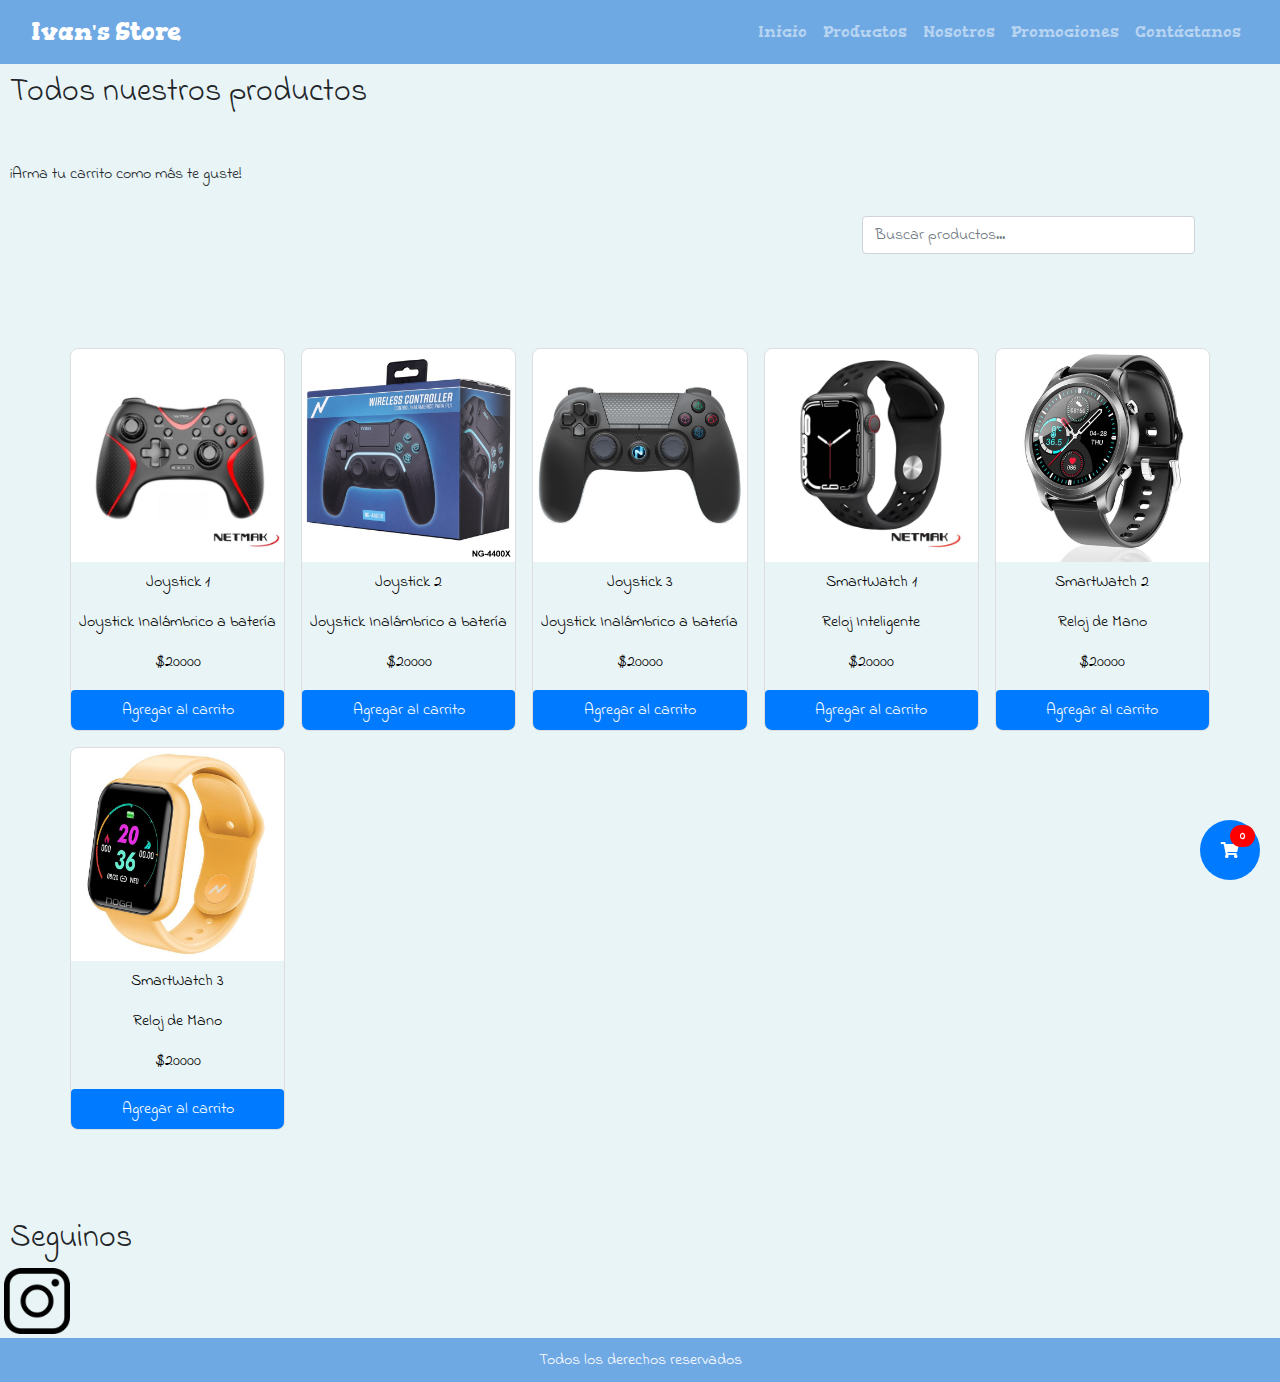
==== respaldo.html @ 544c7667 "avances con precios" ====
<!doctype html>
<html lang="en">
<head>
    <meta charset="utf-8">
    <meta name="viewport" content="width=device-width, initial-scale=1">
    <title>Ivan's Store</title>
    <link href="https://stackpath.bootstrapcdn.com/bootstrap/4.5.2/css/bootstrap.min.css" rel="stylesheet">
    <link rel="stylesheet" href="css/styles.css">
    <link href="https://cdnjs.cloudflare.com/ajax/libs/font-awesome/5.15.4/css/all.min.css" rel="stylesheet"> <!-- Font Awesome -->
</head>
<body>
    <header>
        <nav class="navbar navbar-expand-lg navbar-dark blue-bg">
            <div class="container-fluid">
                <a class="navbar-brand fuente-nav" href="index.html">Ivan's Store</a>
                <button class="navbar-toggler" type="button" data-toggle="collapse" data-target="#navbarToggleExternalContent" aria-controls="navbarToggleExternalContent" aria-expanded="false" aria-label="Toggle navigation">
                <span class="navbar-toggler-icon"></span>
                </button>
                <div class="collapse navbar-collapse" id="navbarToggleExternalContent">
                    <ul class="navbar-nav ml-auto">
                        <li class="fuente-nav">
                            <a class="nav-link" href="index.html">Inicio</a>
                        </li>
                        <li class="fuente-nav">
                            <a class="nav-link" href="productos.html">Productos</a>
                        </li>
                        <li class="fuente-nav">
                            <a class="nav-link" href="./nosotros.html">Nosotros</a>
                        </li>
                        <li class="fuente-nav">
                            <a class="nav-link" href="./promociones.html">Promociones</a>
                        </li>
                        <li class="fuente-nav">
                            <a class="nav-link" href="./contactanos.html">Contáctanos</a>
                        </li>
                    </ul>
                </div>
            </div>
        </nav>
    </header>
    <main>
        <h1 class="titulos">Todos nuestros productos</h1>
        <p class="productos-desc">¡Arma tu carrito como más te guste!</p>
        <div class="container">
            <input type="text" id="buscador" class="form-control mb-4 buscador" placeholder="Buscar productos...">
        </div>
        <section class="producto-grilla" id="producto-grilla">
            <div class="producto">
                    <img src="img/imgjoystick1.jpg" alt="Joystick">
                    <p>Joystick 1</p>
                    <p>Joystick Inalámbrico a batería</p>
                    <p>$20000</p>
                    <button onclick="agregarAlCarrito('Joystick 1', 20000)">Agregar al carrito</button>
            </div>
            <div class="producto">
                    <img src="img/imgjoystick2.jpg" alt="Joystick">
                    <p>Joystick 2</p>
                    <p>Joystick Inalámbrico a batería</p>
                    <p>$20000</p>
                    <button onclick="agregarAlCarrito('Joystick 2', 20000)">Agregar al carrito</button>
            </div>
            <div class="producto">
                    <img src="img/imgjoystick3.jpg" alt="Joystick">
                    <p>Joystick 3</p>
                    <p>Joystick Inalámbrico a batería</p>
                    <p>$20000</p>
                    <button onclick="agregarAlCarrito('Joystick 3', 20000)">Agregar al carrito</button>
            </div>
            <div class="producto">
                    <img src="img/imgsmartw1.jpg" alt="SmartWatch">
                    <p>SmartWatch 1</p>
                    <p>Reloj Inteligente</p>
                    <p>$20000</p>
                    <button onclick="agregarAlCarrito('SmartWatch 1', 20000)">Agregar al carrito</button>
            </div>
            <div class="producto">
                    <img src="img/imgsmartw2.jpg" alt="SmartWatch">
                    <p>SmartWatch 2</p>
                    <p>Reloj de Mano</p>
                    <p>$20000</p>
                    <button onclick="agregarAlCarrito('SmartWatch 2', 20000)">Agregar al carrito</button>
            </div>
            <div class="producto">
                    <img src="img/imgsmartw3.jpg" alt="SmartWatch">
                    <p>SmartWatch 3</p>
                    <p>Reloj de Mano</p>
                    <p>$20000</p>
                    <button onclick="agregarAlCarrito('SmartWatch 3', 20000)">Agregar al carrito</button>
            </div>
        </section>

        <!-- Botón flotante del carrito -->
        <button class="btn-carrito" data-toggle="modal" data-target="#carritoModal">
            <i class="fas fa-shopping-cart"></i>
            <span id="carrito-count" class="badge">0</span>
        </button>

        <section>
            <h2 class="seguinos-pro">Seguinos</h2>
            <a href="https://www.instagram.com/ivanstienda?igsh=MWw4MHI5eWx3dHltMg==" target="_blank">
                <img class="logoig" src="img/imginta.webp" alt="Instagram de Ivan's Store">
            </a>
        </section>
    </main>

    <footer>
        Todos los derechos reservados
    </footer>

    <!-- Carrito Modal -->
    <div class="modal fade" id="carritoModal" tabindex="-1" aria-labelledby="carritoModalLabel" aria-hidden="true">
        <div class="modal-dialog modal-dialog-centered modal-lg">
            <div class="modal-content">
                <div class="modal-header">
                    <h5 class="modal-title" id="carritoModalLabel">Carrito</h5>
                    <button type="button" class="close" data-dismiss="modal" aria-label="Close">
                        <span aria-hidden="true">&times;</span>
                    </button>
                </div>
                <div class="modal-body">
                    <ul id="carrito-list" class="list-group">
                    </ul>
                </div>
                <div class="modal-footer">
                    <button type="button" class="btn btn-secondary" onclick="vaciarCarrito()">Vaciar Carrito</button>
                    <button type="button" class="btn btn-primary" onclick="enviarPorWhatsApp()">Enviar por WhatsApp</button>
                </div>
            </div>
        </div>
    </div>

    <script src="https://code.jquery.com/jquery-3.5.1.slim.min.js"></script>
    <script src="https://cdn.jsdelivr.net/npm/@popperjs/core@2.5.4/dist/umd/popper.min.js"></script>
    <script src="https://stackpath.bootstrapcdn.com/bootstrap/4.5.2/js/bootstrap.min.js"></script>
    <script src="js/scripts.js"></script>
</body>
</html>
---- css/styles.css ----
@import url("https://fonts.googleapis.com/css2?family=Cedarville+Cursive&family=Gorditas:wght@400;700&family=Indie+Flower&display=swap");
body {
  font-family: Indie Flower;
  background-color: #e9f4f6;
}
.btn-carrito{
  position: fixed;
  bottom: 20px;
  right: 20px;
  z-index: 1000;
  display: flex;
  align-items: center;
  background-color: #007bff;
  color: white;
  border: none;
  border-radius: 50%;
  width: 60px;
  height: 60px;
  justify-content: center;
}
.badge{
  position: absolute;
  top: 5px;
  right: 5px;
  background-color: red;
  color: white;
  border-radius: 50px;
  padding: 5px 10px;
  font-size: 12px;
}
.buscador{
  width: 30%;
  margin-left: auto;
}

header .blue-bg {
  background-color: rgb(111, 169, 228);
}
header .navbar-brand {
  font-size: 25px;
  font-weight: bold;
}
header .navbar-nav .nav-item .nav-link {
  padding: 8px 15px;
}
header .fuente-nav {
  font-family: Gorditas;
}
@media (min-width: 992px) {
  header .navbar-collapse {
    display: flex !important;
    justify-content: flex-end;
  }
  header .navbar-toggler {
    display: none;
  }
}

.titulo-principal {
  text-align: center;
  font-family: Gorditas;
  font-size: 500%;
  margin: 30px;
  margin-bottom: 70px;
}
@media (max-width: 600px) {
  .titulo-principal {
    font-size: 250%;
  }
}
@media (max-width: 600px) {
  .titulo-principal {
    margin: 20px;
  }
}
@media (max-width: 600px) {
  .titulo-principal {
    margin-bottom: 50px;
  }
}

.novedades {
  text-align: center;
}
.novedades h2 {
  margin: 10px;
  margin-bottom: 12px;
}
.novedades p {
  text-align: left;
  font-family: Indie Flower;
  margin: 6px 0px 30px 10px;
  font-size: 16px;
}

.productos-p, .productos-desc {
  text-align: left;
  font-family: Indie Flower;
  margin: 6px 0px 30px 10px;
  font-size: 16px;
}

.ref-prom-prod {
  cursor: pointer;
  text-decoration: none;
  color: inherit;
}

.img-novedad {
  margin-bottom: 12px;
}
.img-novedad img {
  width: 100%;
  height: auto;
  border-radius: 8px;
  transition: transform 0.3s;
}
.img-novedad img:hover {
  transform: scale(1.05);
}

.mapa {
  position: relative;
  width: 100%;
  padding-top: 56.25%;
}
.mapa iframe {
  position: absolute;
  top: 0;
  left: 0;
  width: 100%;
  height: 100%;
}
@media only screen and (min-width: 601px) {
  .mapa {
    width: 70%;
    margin: 10px auto;
  }
}

.logoig {
  width: 70px;
  height: auto;
  transition: transform 0.3s;
  padding: 2px;
  margin: 2px;
}
.logoig:hover {
  transform: scale(1.1);
}

footer {
  text-align: center;
  background-color: rgb(111, 169, 228);
  color: #ffffff;
  padding: 10px 0;
}

.titulos {
  font-size: 200%;
  margin: 10px 0px 50px 10px;
}

.producto-grilla {
  padding: 70px;
  display: grid;
  grid-template-columns: repeat(auto-fit, minmax(200px, 1fr));
  gap: 1rem;
}

.producto {
  border: 1px solid #ddd;
  border-radius: 8px;
  overflow: hidden;
  transition: transform 0.3s;
  margin: 0 auto;
}
.producto img {
  width: 100%;
  height: auto;
}
.producto p {
  margin-top: 0.5rem;
  text-align: center;
  color: black;
}
.producto button {
  display: block;
  width: 100%;
  padding: 8px;
  background-color: #007bff;
  color: #ffffff;
  border: none;
  border-radius: 4px;
  cursor: pointer;
  transition: background-color 0.3s;
}
.producto button:hover {
  background-color: #0056b3;
}
.producto:hover {
  transform: scale(1.05);
}

@media only screen and (max-width: 600px) {
  .producto {
    width: 100%;
    height: auto;
  }
  .producto p {
    margin-top: 0.5rem;
    text-align: center;
  }
}
.seguinos-pro {
  margin: 20px 0px 5px 10px;
}

.vermas {
  display: inline-block;
  text-align: center;
  font-family: Arial, Helvetica, sans-serif;
  color: #ffffff;
  margin: 15px;
  padding: 10px 5px;
  cursor: pointer;
  border-radius: 3px;
  background-color: #007bff;
}

.ig-text {
  margin-left: 15px;
  display: inline-block;
  text-decoration: none;
  font-family: Gorditas;
  color: black;
}

.form-text {
  margin: 10px;
  font-size: large;
}

.formulario-contacto {
  max-width: 800px;
  margin: auto;
  margin-bottom: 20px;
  padding: 20px;
  border: 1px solid #ccc;
  border-radius: 8px;
  background-color: rgb(98, 182, 206);
}

.form-grupo {
  margin-bottom: 20px;
}
.form-grupo label {
  display: block;
  font-weight: bold;
  margin-bottom: 5px;
}
.form-grupo input[type=text], .form-grupo input[type=email], .form-grupo textarea {
  width: 100%;
  padding: 10px;
  border: 1px solid #ccc;
  border-radius: 5px;
  font-size: 16px;
}
.form-grupo textarea {
  height: 120px;
}

.btn-submit {
  display: block;
  width: 100%;
  padding: 10px;
  border: none;
  border-radius: 5px;
  background-color: #007bff;
  color: #ffffff;
  font-size: 18px;
  cursor: pointer;
}
.btn-submit:hover {
  background-color: #0056b3;
}

.container-nosotros {
  max-width: 960px;
  margin: 0 auto;
  padding: 20px;
}

.video-container {
  position: relative;
  padding-bottom: 50%;
  padding-top: 30px;
  height: 0;
  overflow: hidden;
}
.video-container iframe {
  position: absolute;
  width: 100%;
  height: 100%;
}

.nosotros {
  margin-top: 20px;
  padding: 20px;
  font-family: Indie Flower;
  font-size: large;
}

.img-nos {
  display: flex;
  justify-content: space-between;
  margin-top: 20px;
}
.img-nos img {
  width: calc(33.33% - 10px);
  margin-right: 10px;
  border-radius: 8px;
}
@media only screen and (max-width: 600px) {
  .img-nos {
    flex-direction: column;
  }
  .img-nos img {
    width: 100%;
    margin-bottom: 10px;
  }
}

.promociones {
  display: flex;
  flex-wrap: wrap;
  justify-content: space-between;
  max-width: 960px;
  margin: 20px auto;
}
.promociones .promocion {
  width: calc(50% - 20px);
  margin-bottom: 20px;
  padding: 20px;
}
.promociones .promocion img {
  width: 100%;
}
.promociones .promocion p {
  text-align: center;
  margin-top: 10px;
  font-size: 16px;
  color: #666;
}
.promociones .promocion-text {
  text-align: center;
}
@media only screen and (max-width: 600px) {
  .promociones {
    flex-direction: column;
  }
  .promociones .promocion {
    width: calc(100% - 20px);
  }
}

/*# sourceMappingURL=styles.css.map */
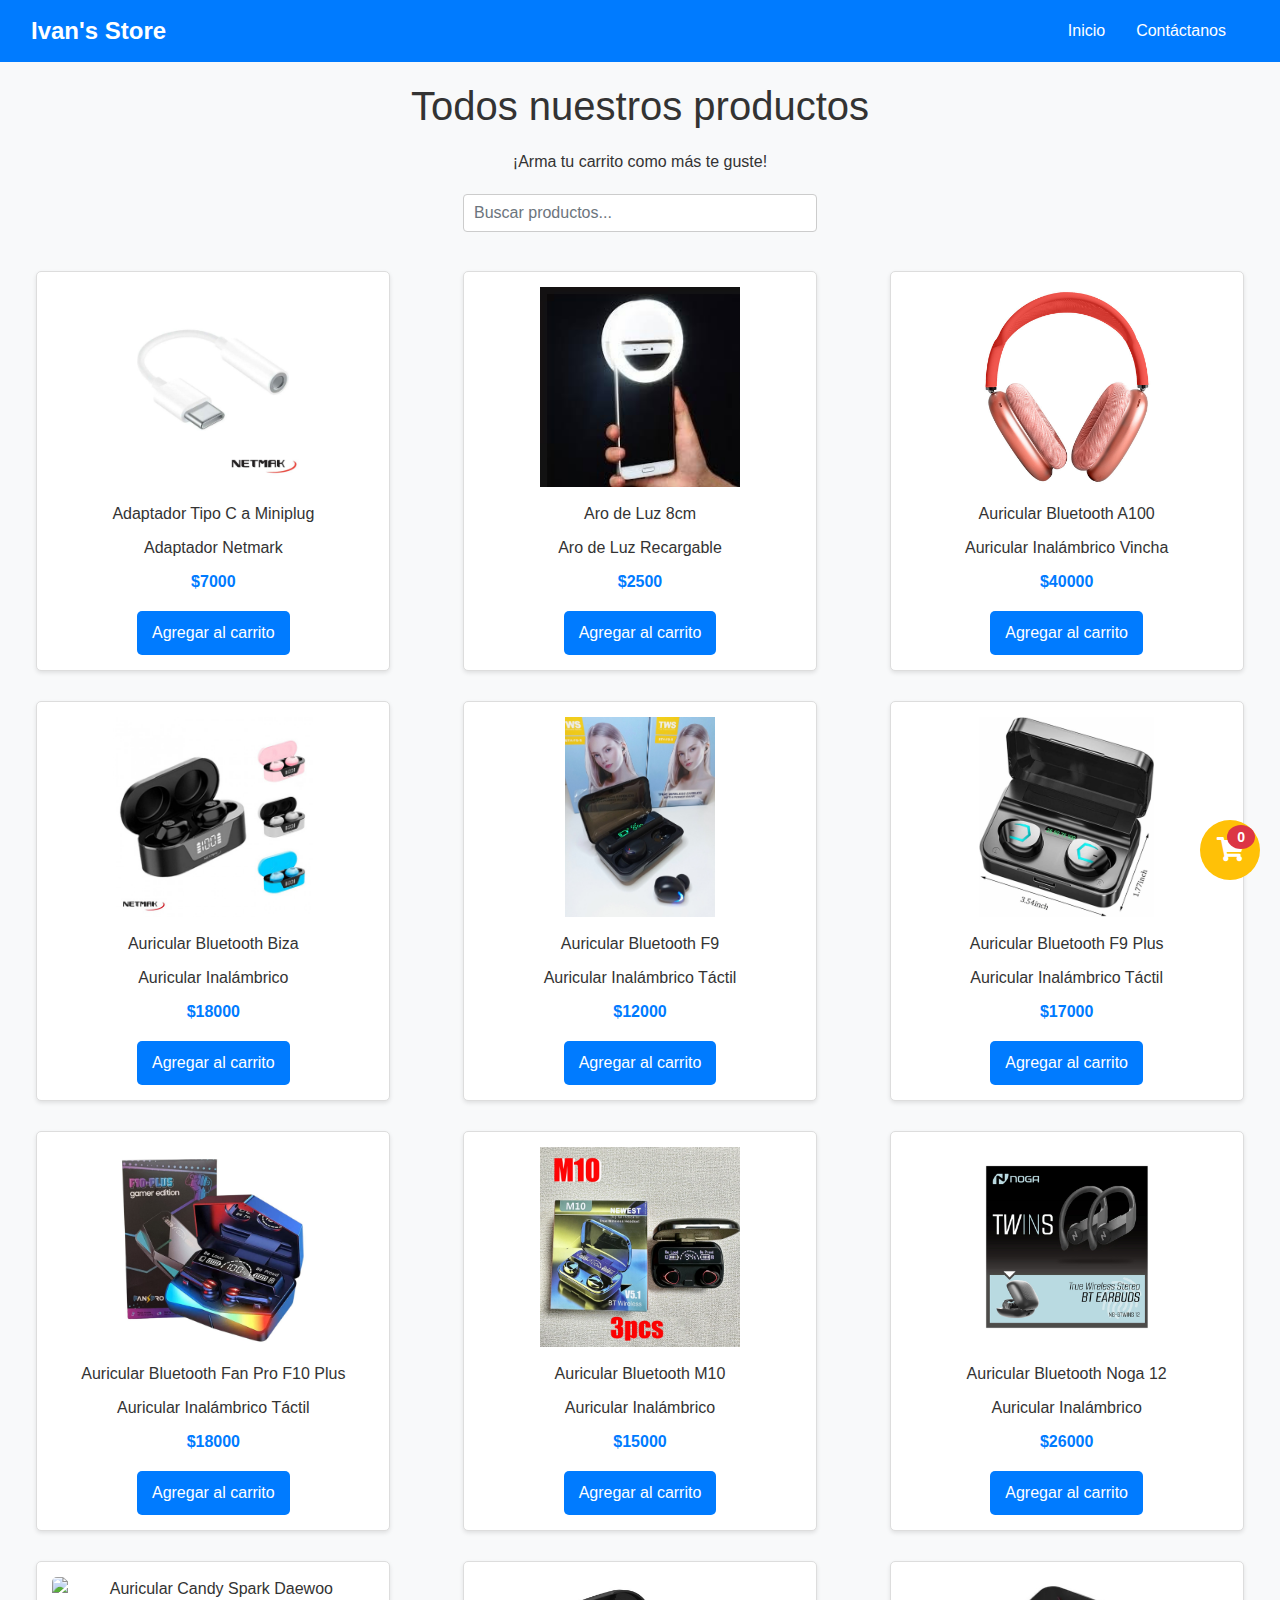
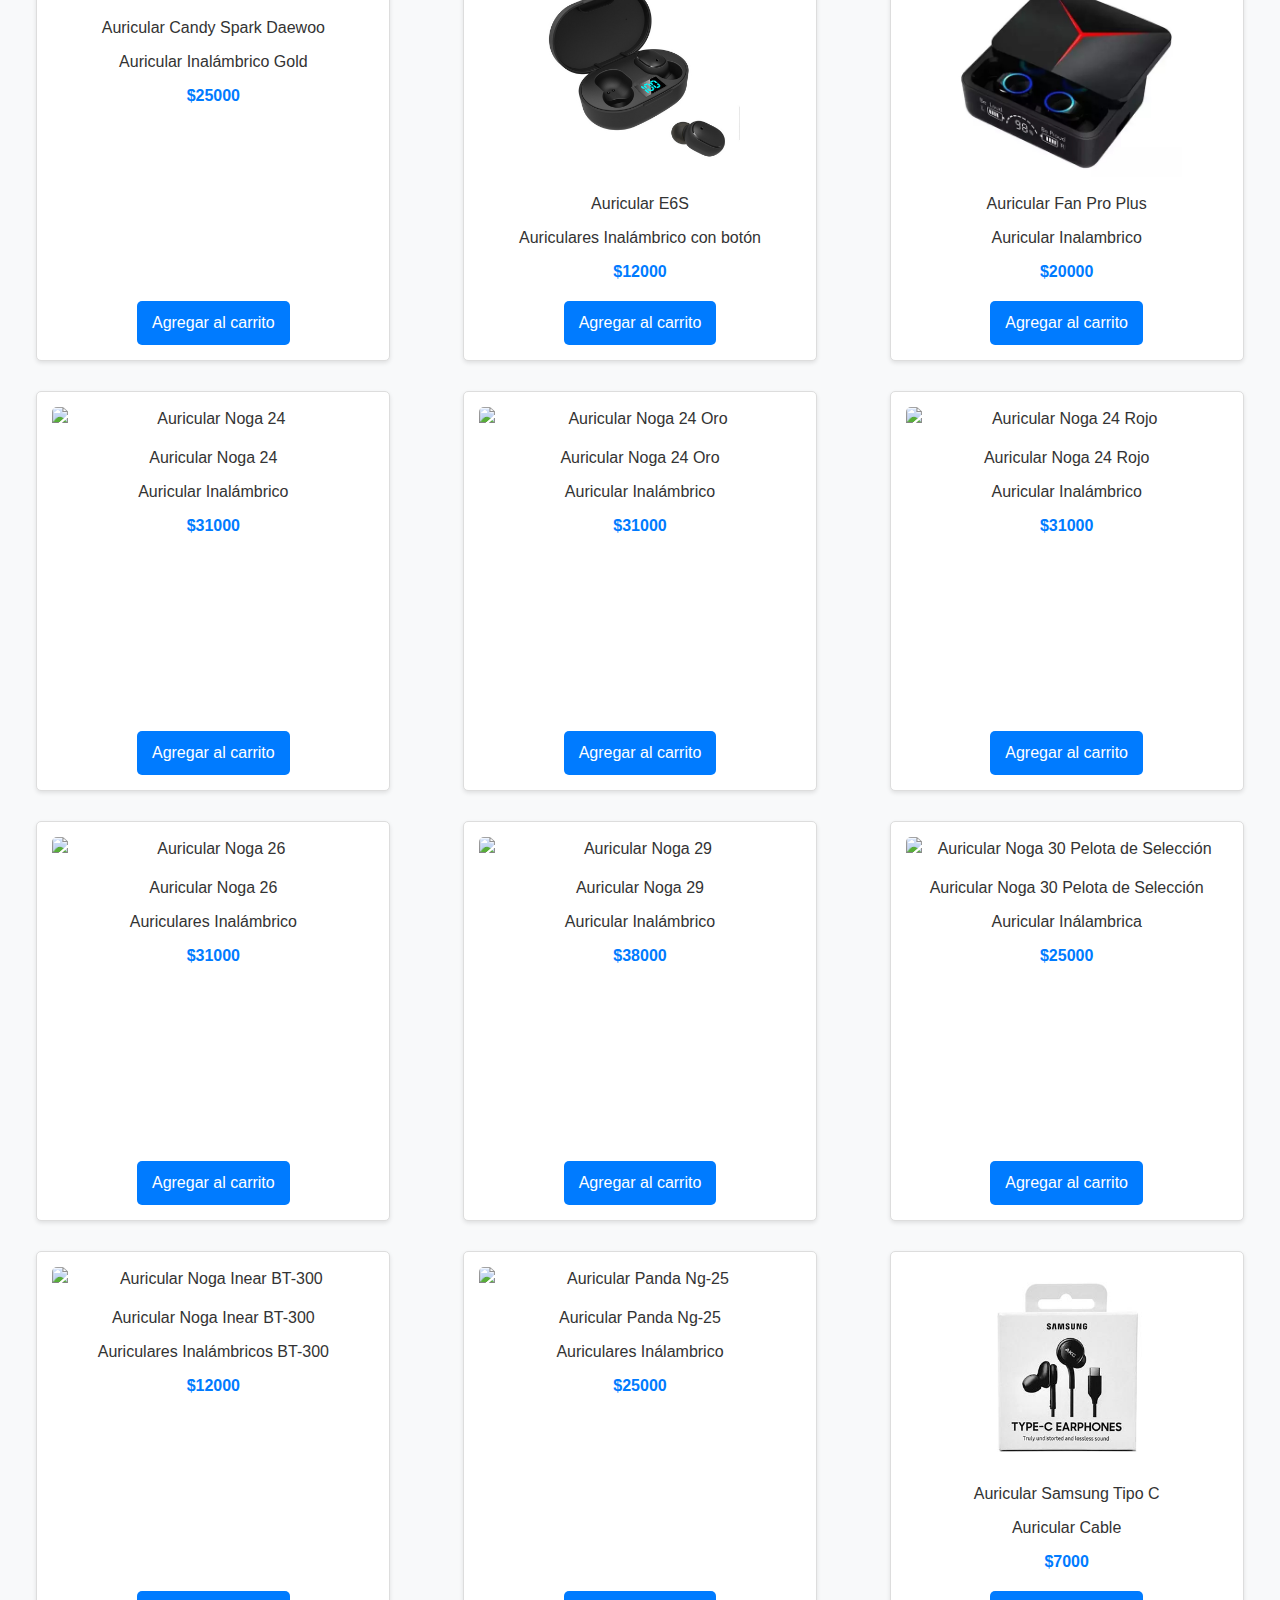
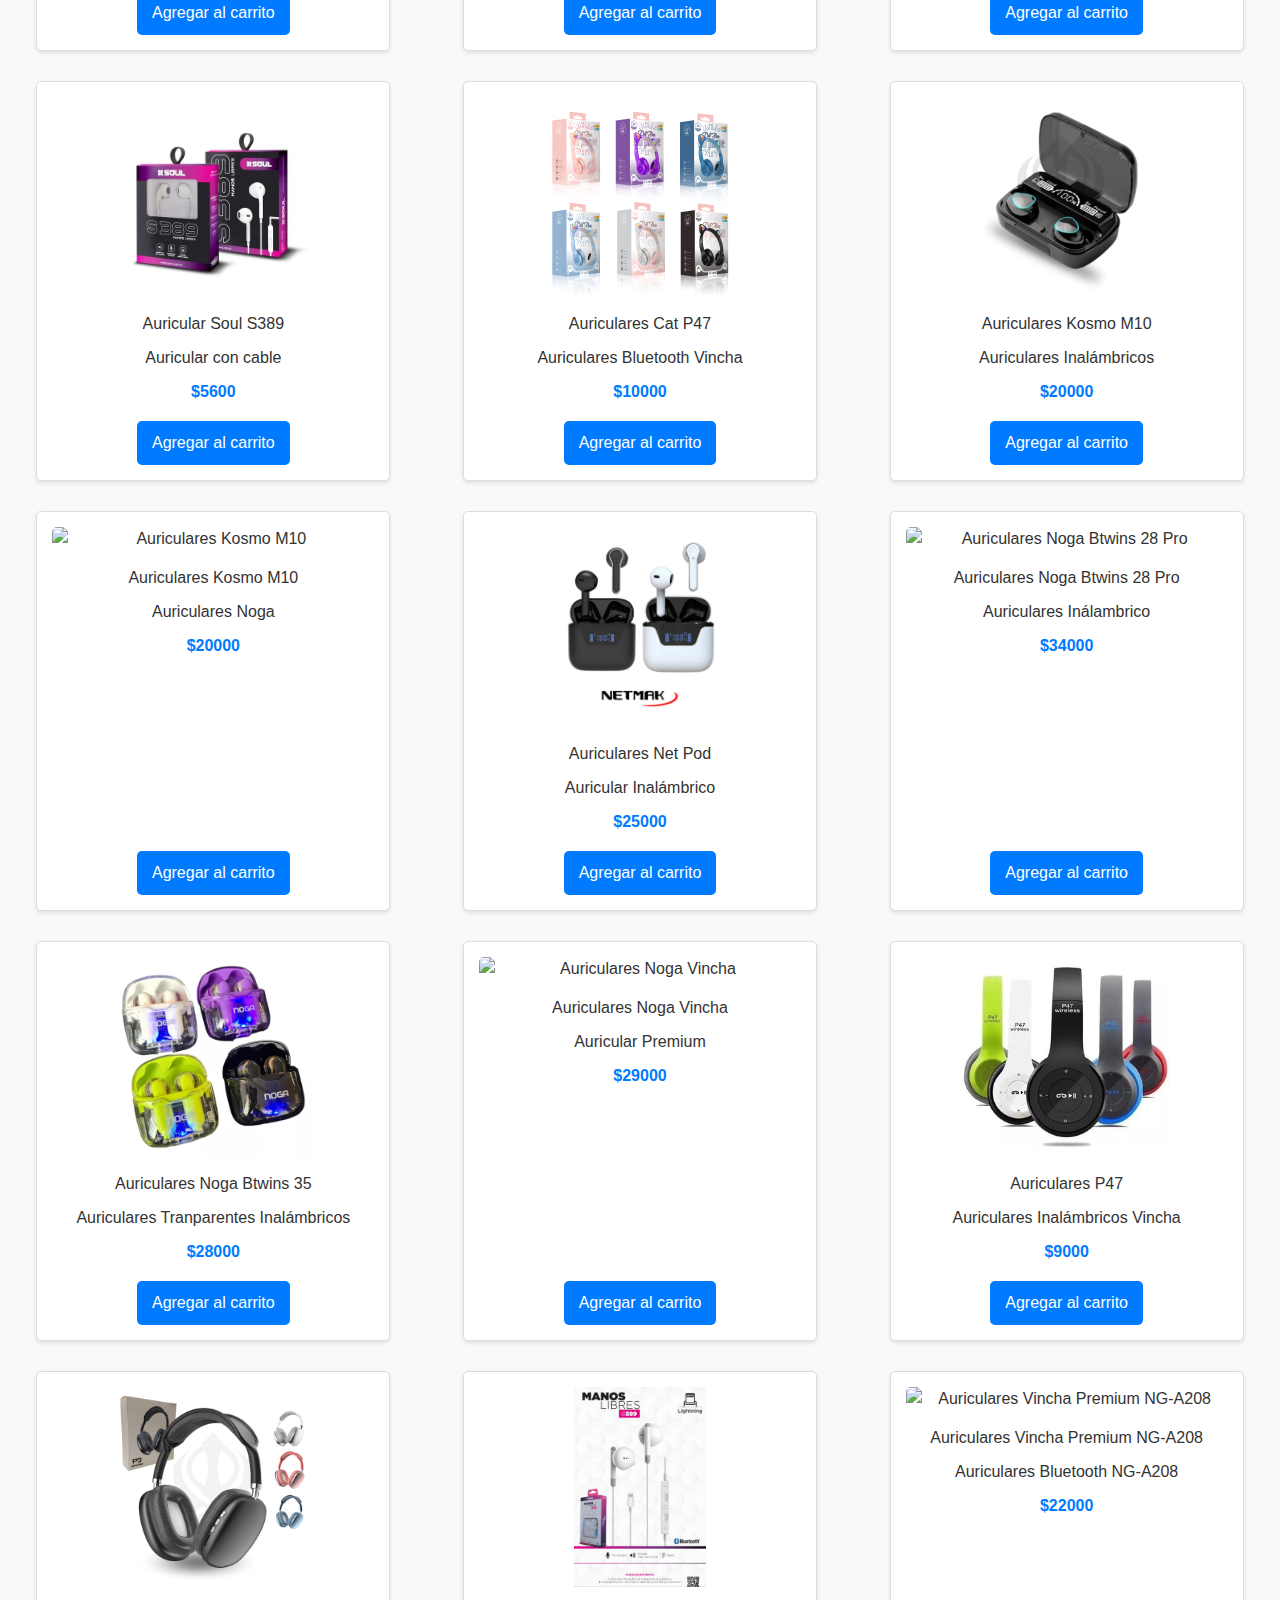
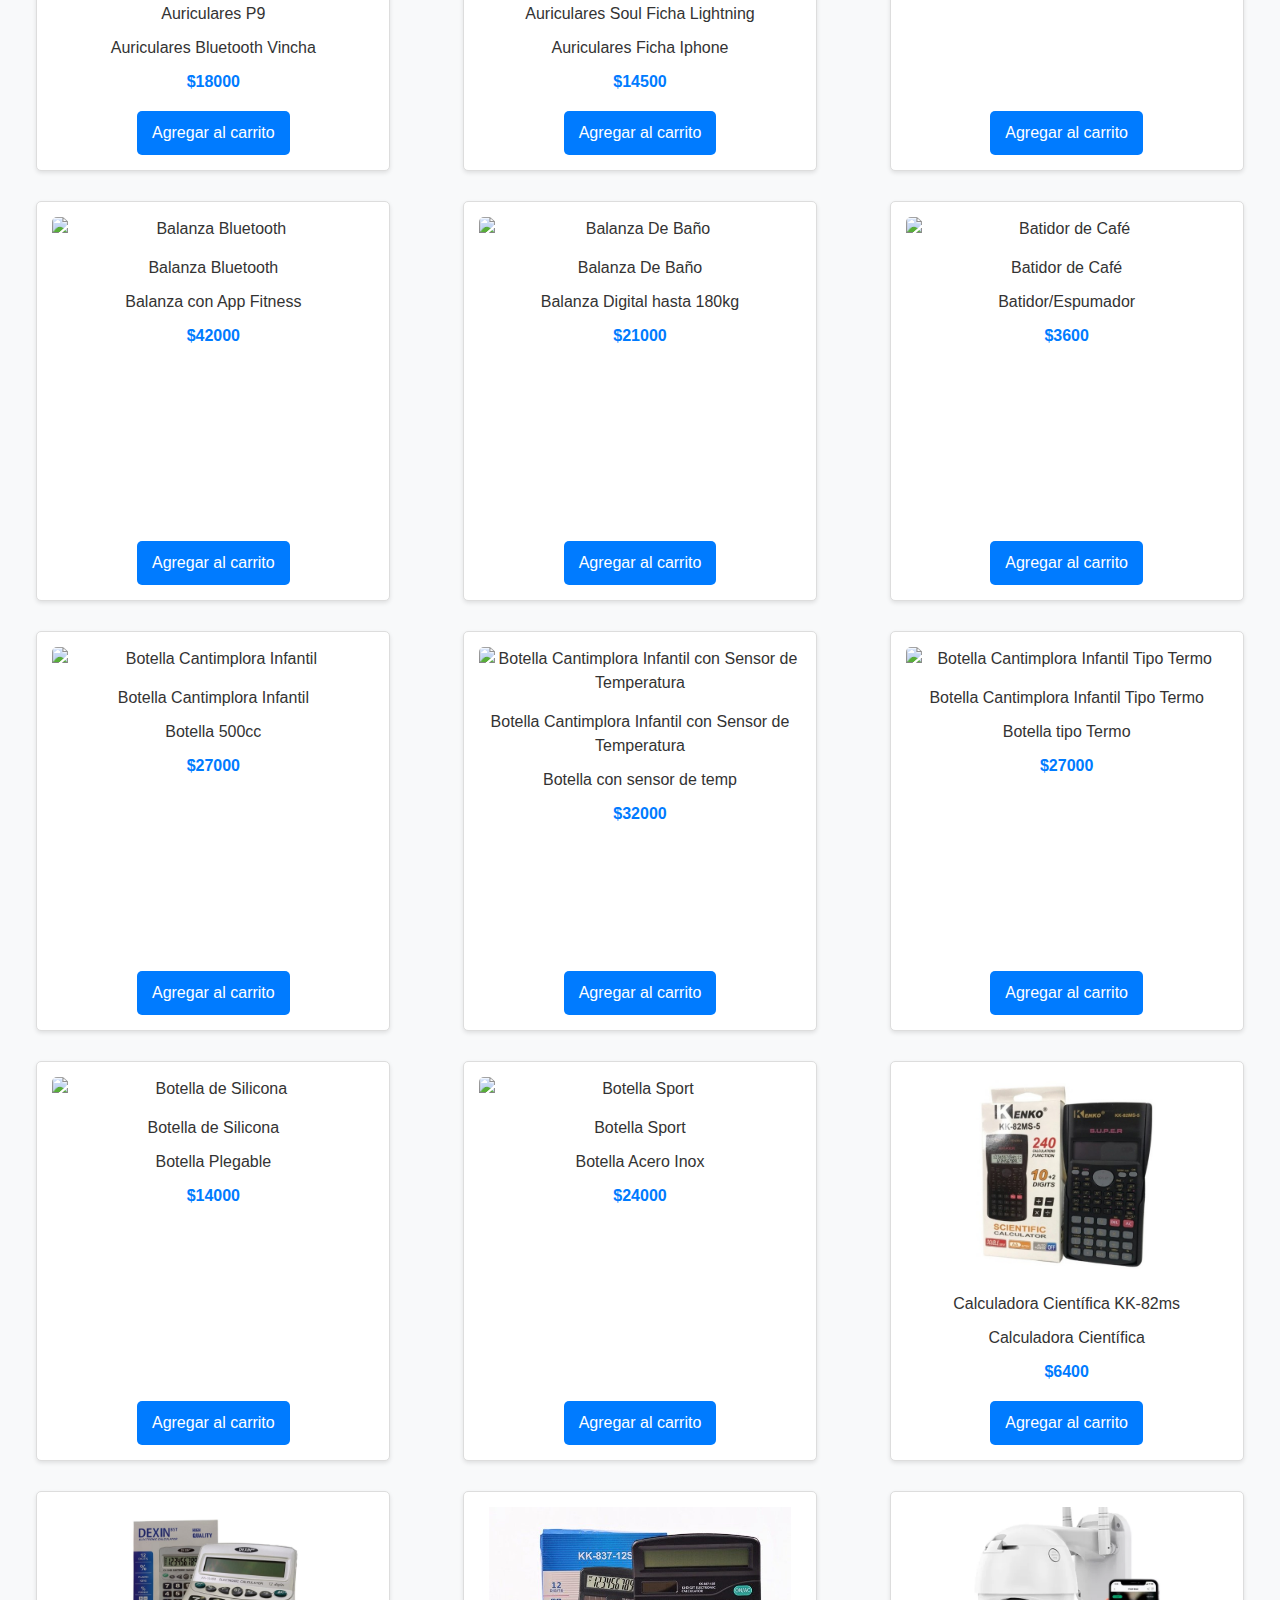
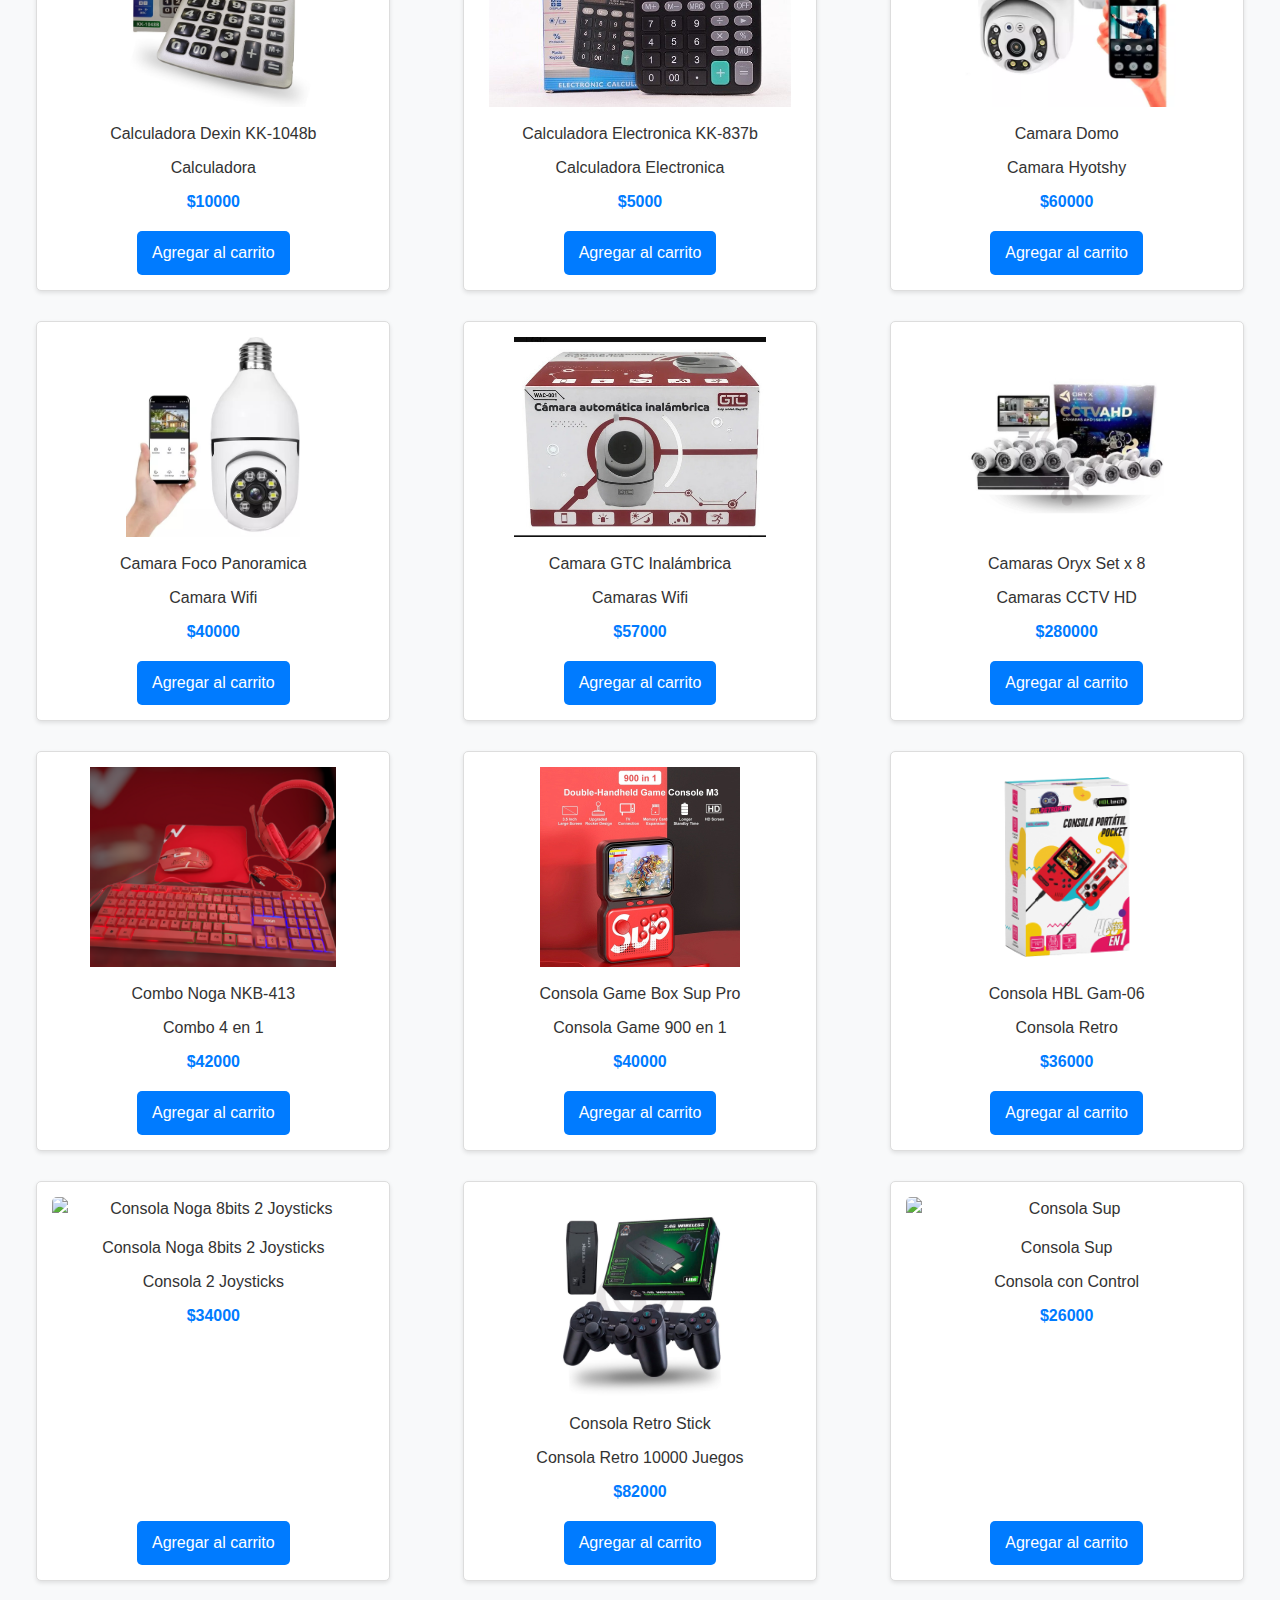
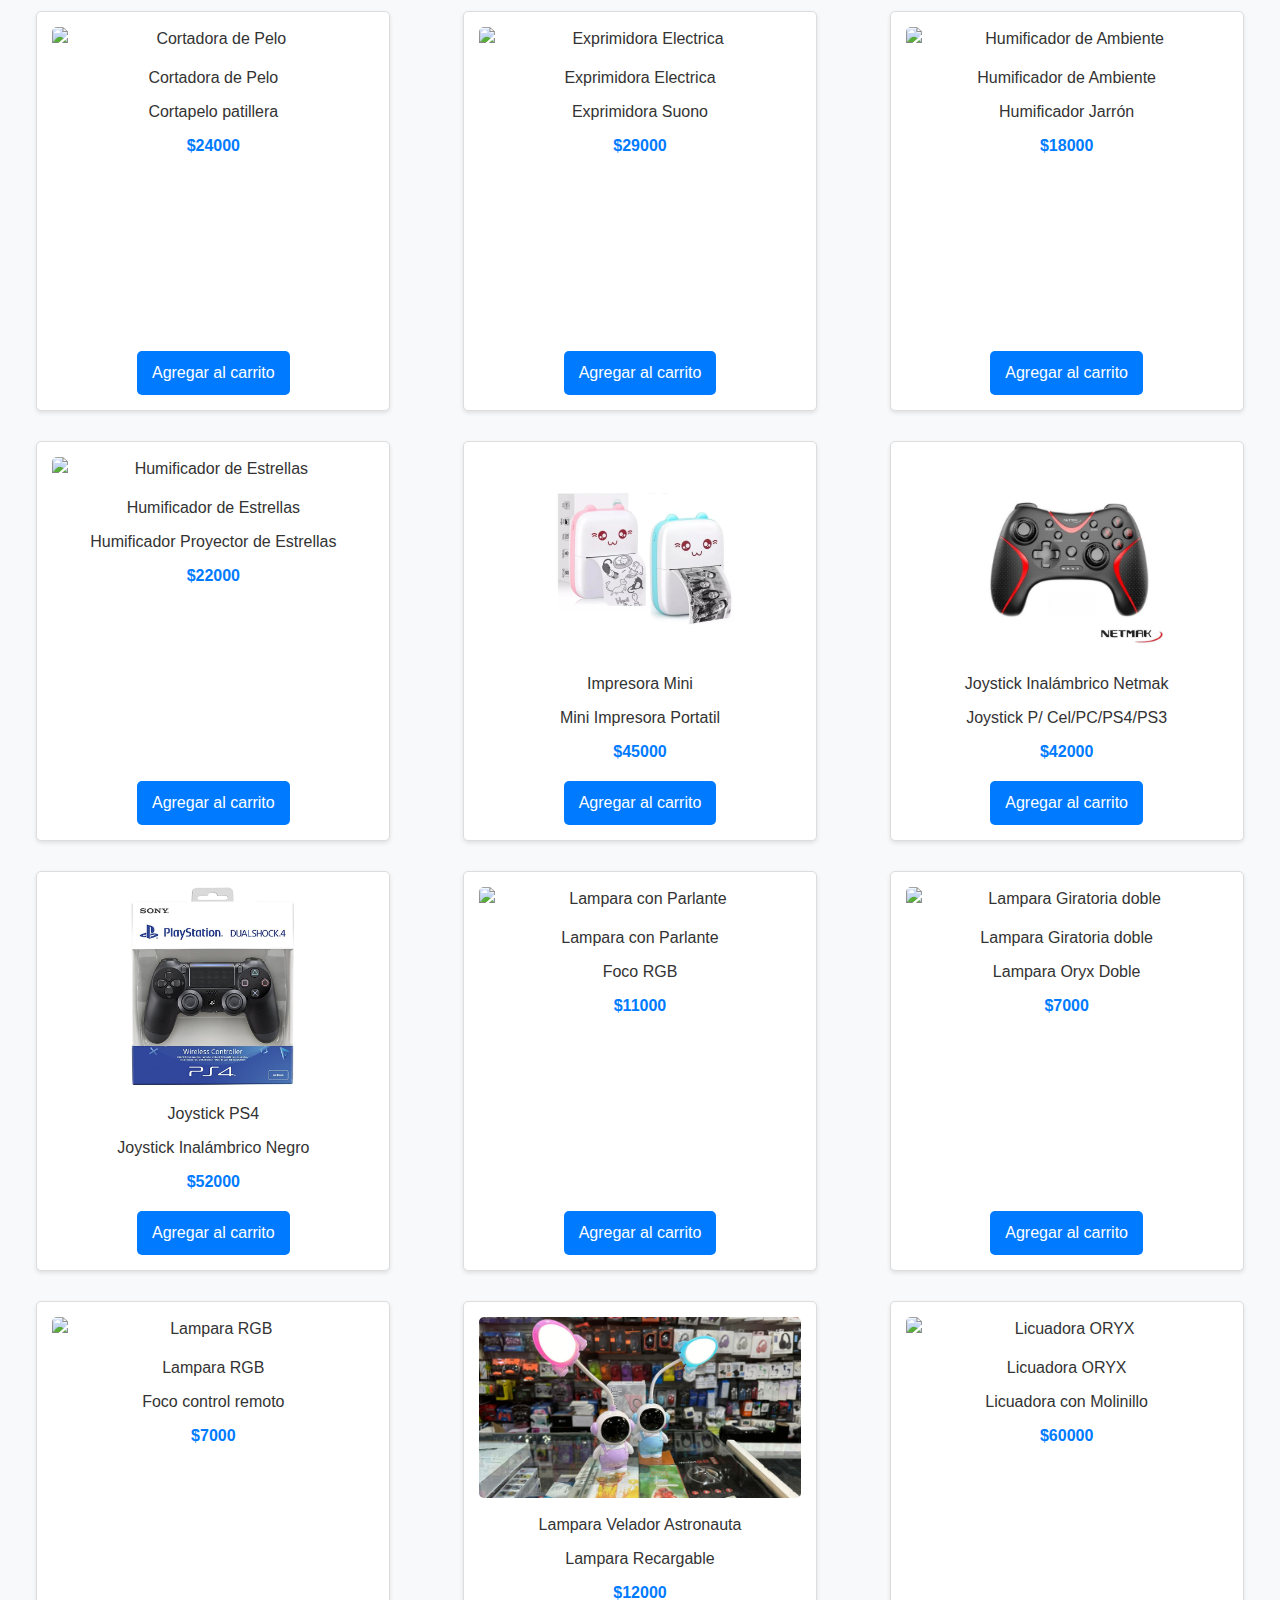
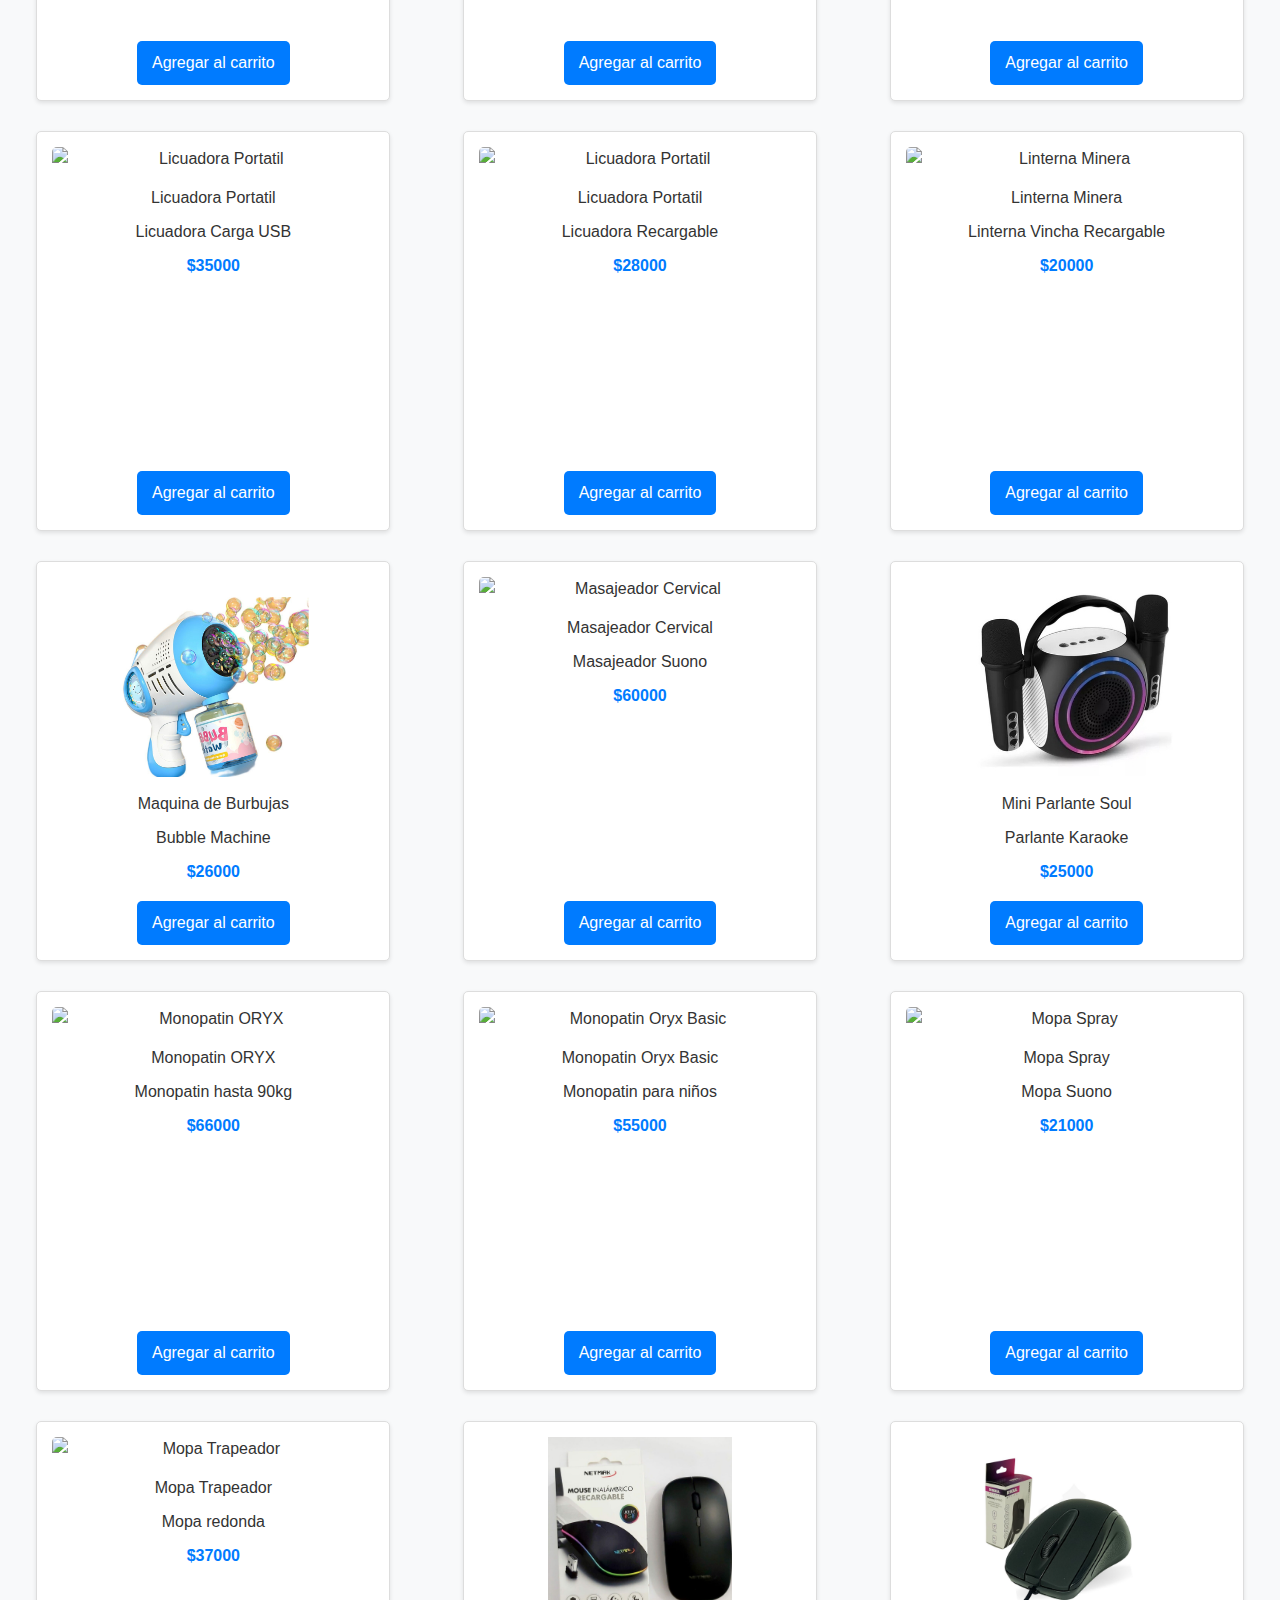
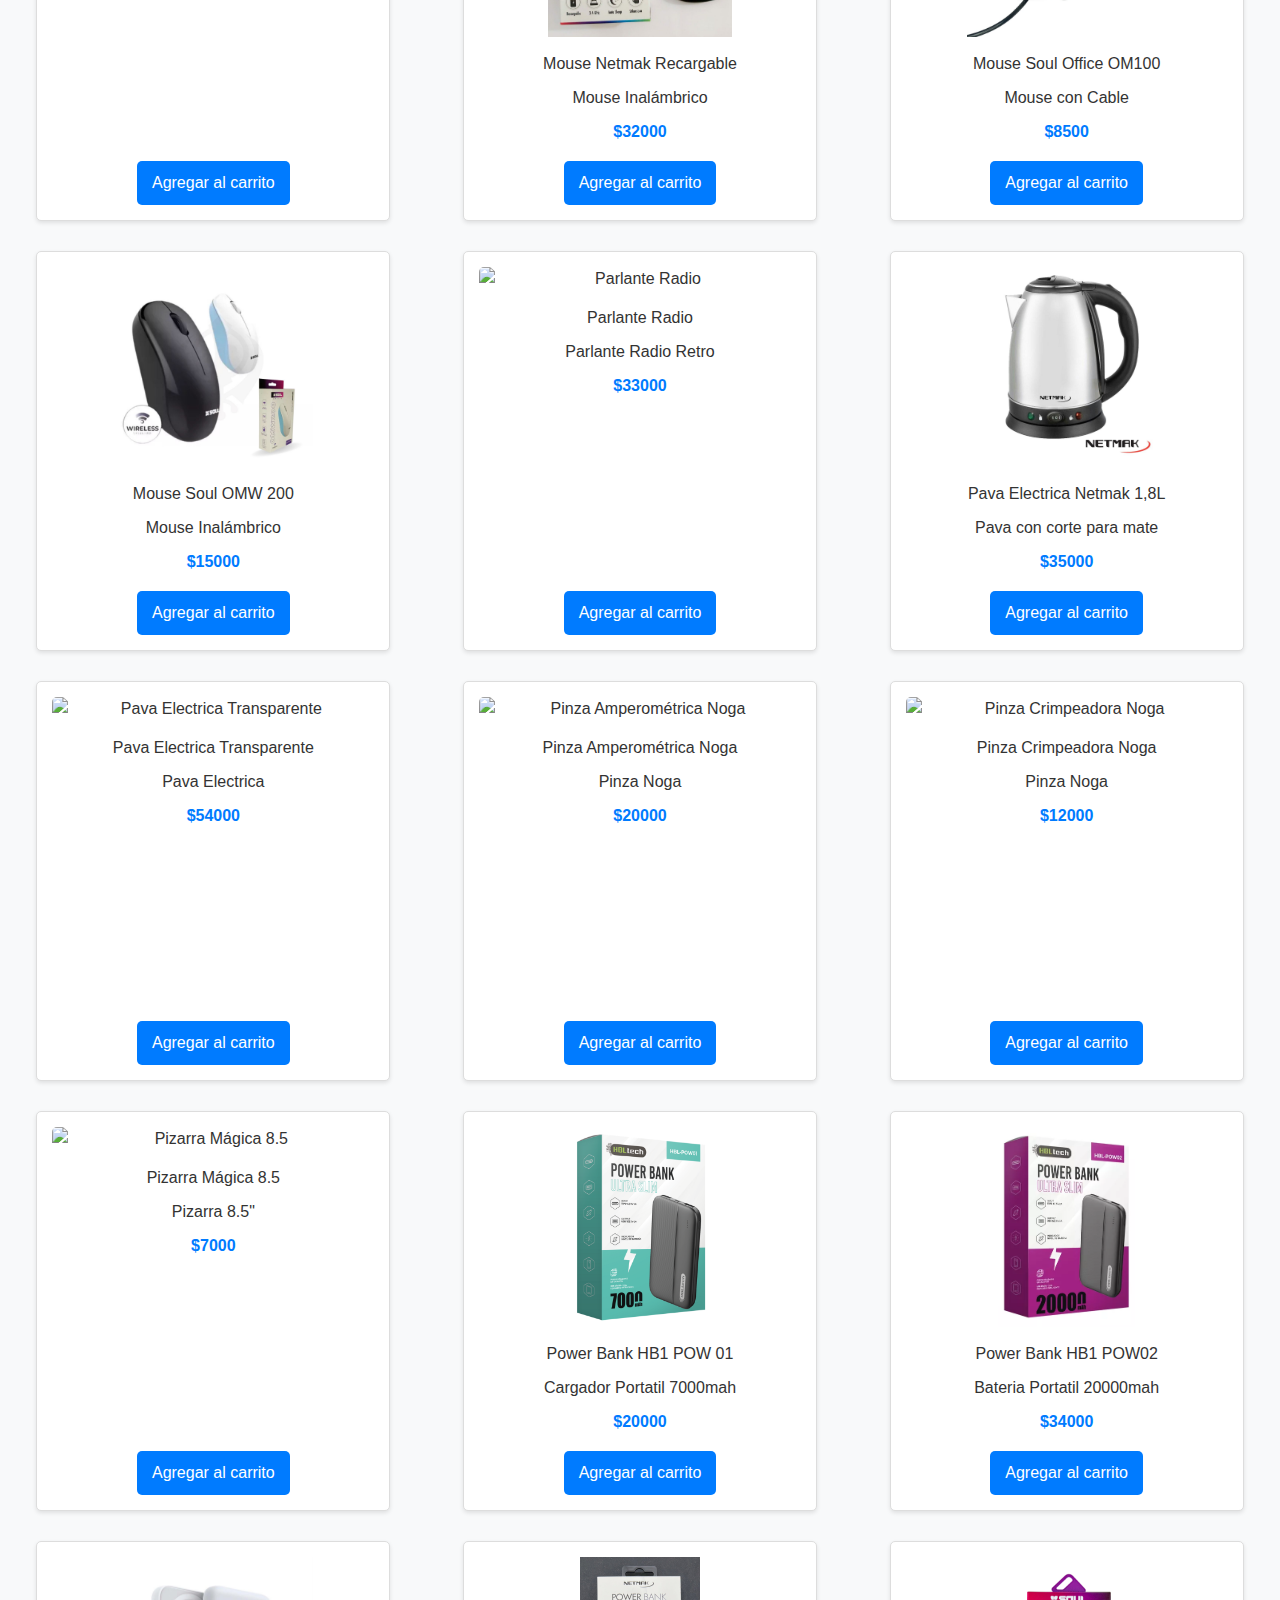
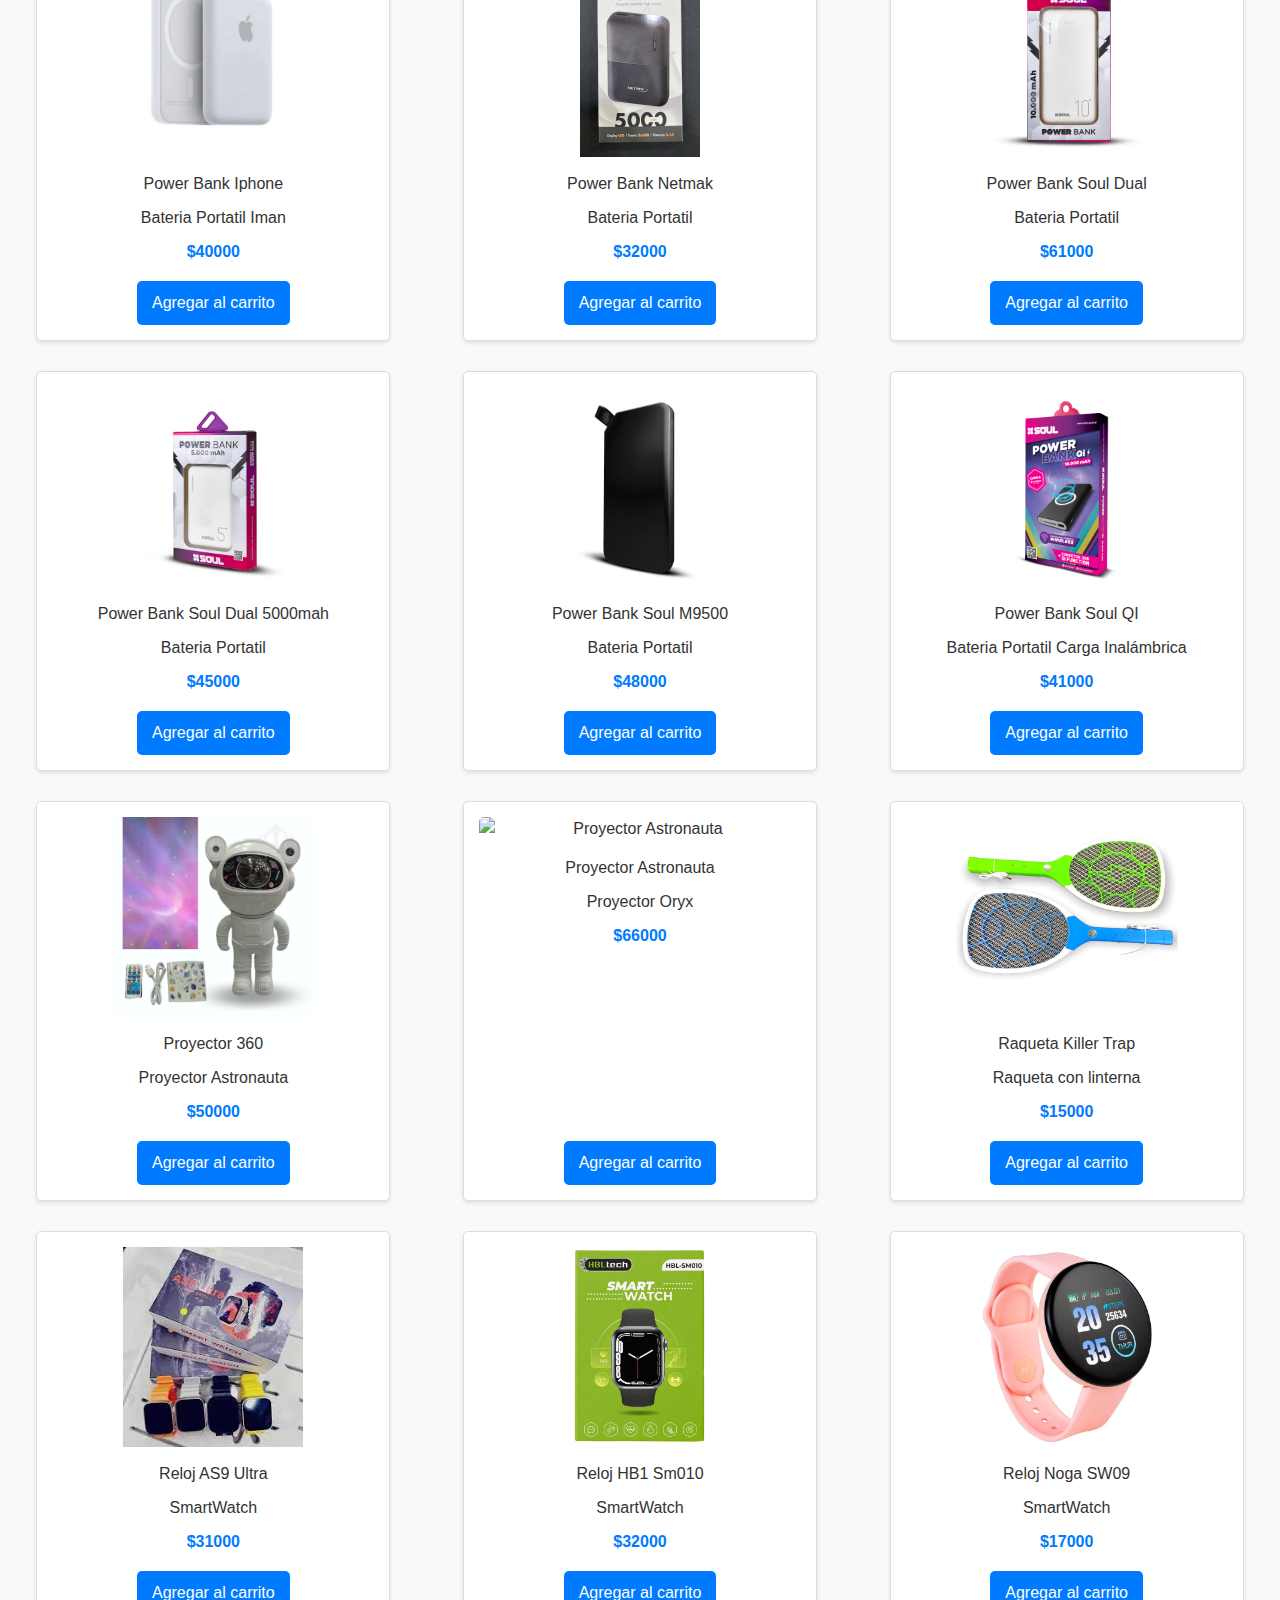
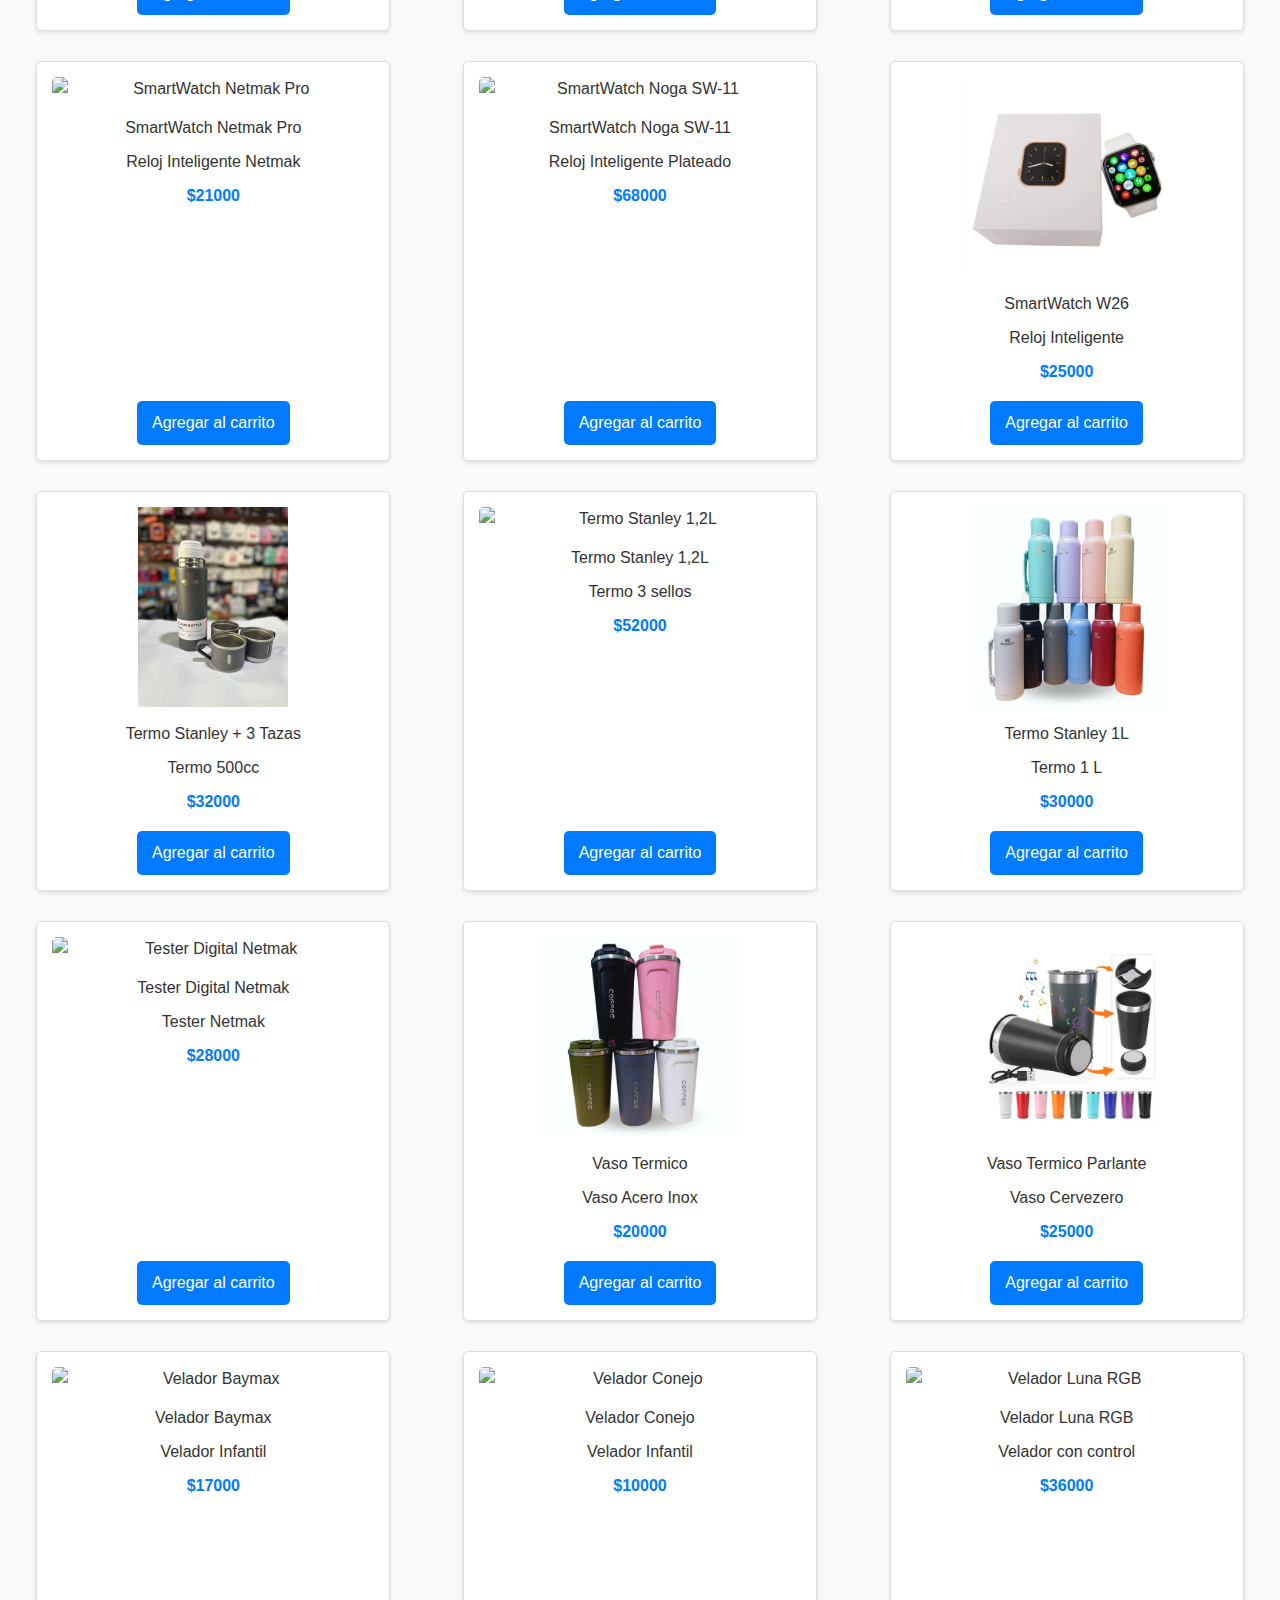
==== commit 1cc35592: "Trabajando con Js" ====
--- a/respaldo.html
+++ b/respaldo.html
@@ -22,16 +22,7 @@
                             <a class="nav-link" href="index.html">Inicio</a>
                         </li>
                         <li class="fuente-nav">
-                            <a class="nav-link" href="productos.html">Productos</a>
-                        </li>
-                        <li class="fuente-nav">
-                            <a class="nav-link" href="./nosotros.html">Nosotros</a>
-                        </li>
-                        <li class="fuente-nav">
-                            <a class="nav-link" href="./promociones.html">Promociones</a>
-                        </li>
-                        <li class="fuente-nav">
-                            <a class="nav-link" href="./contactanos.html">Contáctanos</a>
+                            <a class="nav-link" href="pages/contactanos.html">Contáctanos</a>
                         </li>
                     </ul>
                 </div>
@@ -46,47 +37,687 @@
         </div>
         <section class="producto-grilla" id="producto-grilla">
             <div class="producto">
-                    <img src="img/imgjoystick1.jpg" alt="Joystick">
-                    <p>Joystick 1</p>
-                    <p>Joystick Inalámbrico a batería</p>
-                    <p>$20000</p>
-                    <button onclick="agregarAlCarrito('Joystick 1', 20000)">Agregar al carrito</button>
-            </div>
-            <div class="producto">
-                    <img src="img/imgjoystick2.jpg" alt="Joystick">
-                    <p>Joystick 2</p>
-                    <p>Joystick Inalámbrico a batería</p>
-                    <p>$20000</p>
-                    <button onclick="agregarAlCarrito('Joystick 2', 20000)">Agregar al carrito</button>
-            </div>
-            <div class="producto">
-                    <img src="img/imgjoystick3.jpg" alt="Joystick">
-                    <p>Joystick 3</p>
-                    <p>Joystick Inalámbrico a batería</p>
-                    <p>$20000</p>
-                    <button onclick="agregarAlCarrito('Joystick 3', 20000)">Agregar al carrito</button>
-            </div>
-            <div class="producto">
-                    <img src="img/imgsmartw1.jpg" alt="SmartWatch">
-                    <p>SmartWatch 1</p>
-                    <p>Reloj Inteligente</p>
-                    <p>$20000</p>
-                    <button onclick="agregarAlCarrito('SmartWatch 1', 20000)">Agregar al carrito</button>
-            </div>
-            <div class="producto">
-                    <img src="img/imgsmartw2.jpg" alt="SmartWatch">
-                    <p>SmartWatch 2</p>
-                    <p>Reloj de Mano</p>
-                    <p>$20000</p>
-                    <button onclick="agregarAlCarrito('SmartWatch 2', 20000)">Agregar al carrito</button>
-            </div>
-            <div class="producto">
-                    <img src="img/imgsmartw3.jpg" alt="SmartWatch">
-                    <p>SmartWatch 3</p>
-                    <p>Reloj de Mano</p>
-                    <p>$20000</p>
-                    <button onclick="agregarAlCarrito('SmartWatch 3', 20000)">Agregar al carrito</button>
-            </div>
+                <img src="./img/auricularbluethootm10v5.3.jpg" alt="auricularbluethootm10v5">
+                <p>Auricular Bluetooth M10</p>
+                <p>Auricular Inalámbrico</p>
+                <p class="precios">$13200</p>
+                <button onclick="agregarAlCarrito('Auricular Bluetooth M10', 13200)">Agregar al carrito</button>
+            </div>
+            <div class="producto">
+                <img src="./img/auricularbluethoottwsf9.jpg" alt="auricularbluethoottwsf9">
+                <p>Auricular Bluetooth F9</p>
+                <p>Auricular Inalámbrico Táctil</p>
+                <p class="precios">$12000</p>
+                <button onclick="agregarAlCarrito('Auricular Bluetooth F9', 12000)">Agregar al carrito</button>
+            </div>
+            <div class="producto">
+                <img src="./img/auricularbluethoottwsf9plus.jpg" alt="auricularbluethoottwsf9plus">
+                <p>Auricular Bluetooth F9 Plus</p>
+                <p>Auricular Inalámbrico Táctil</p>
+                <p class="precios">$14000</p>
+                <button onclick="agregarAlCarrito('Auricular Bluetooth F9 Plus', 14000)">Agregar al carrito</button>
+            </div>
+            <div class="producto">
+                <img src="./img/auricularcatp47.jpg" alt="auricularcatp47">
+                <p>Auriculares Cat P47</p>
+                <p>Auriculares Bluetooth Vincha</p>
+                <p class="precios">$9000</p>
+                <button onclick="agregarAlCarrito('Auriculares Cat P47', 9000)">Agregar al carrito</button>
+            </div>
+            <div class="producto">
+                <img src="./img/auriculare6sconvisor.jpg" alt="auriculare6sconvisor">
+                <p>Auricular E6S</p>
+                <p>Auriculares Inalámbrico con botón</p>
+                <p class="precios">$12000</p>
+                <button onclick="agregarAlCarrito('Auricular E6S', 12000)">Agregar al carrito</button>
+            </div>
+            <div class="producto">
+                <img src="./img/auricularinalambricobgbtwins35transparente.jpg" alt="auricularinalambricobgbtwins35transparente">
+                <p>Auriculares Noga Btwins 35</p>
+                <p>Auriculares Tranparentes Inalámbricos</p>
+                <p class="precios">$26000</p>
+                <button onclick="agregarAlCarrito('Auriculares Noga Btwins 35', 26000)">Agregar al carrito</button>
+            </div>
+            <div class="producto">
+                <img src="./img/auricularinalambricobizanetmak.jpg" alt="auricularinalambricobizanetmak">
+                <p>Auricular Bluetooth Biza</p>
+                <p>Auricular Inalámbrico</p>
+                <p class="precios">$16500</p>
+                <button onclick="agregarAlCarrito('Auricular Bluetooth Biza', 16500)">Agregar al carrito</button>
+            </div>
+            <div class="producto">
+                <img src="./img/auricularinalambricofanprof10-plus.jpg" alt="auricularinalambricofanprof10-plus">
+                <p>Auricular Bluetooth Fan Pro F10 Plus</p>
+                <p>Auricular Inalámbrico Táctil</p>
+                <p class="precios">$16500</p>
+                <button onclick="agregarAlCarrito('Auricular Bluetooth Fan Pro F10 Plus', 16500)">Agregar al carrito</button>
+            </div>
+            <div class="producto">
+                <img src="./img/auricularinalambriconogabtwins12.jpg" alt="auricularinalambriconogabtwins12">
+                <p>Auricular Bluetooth Noga 12</p>
+                <p>Auricular Inalámbrico</p>
+                <p class="precios">$22000</p>
+                <button onclick="agregarAlCarrito('Auricular Bluetooth Noga 12', 22000)">Agregar al carrito</button>
+            </div>
+            <div class="producto">
+                <img src="./img/auricularinalambricop47.jpg" alt="auricularinalambricop47">
+                <p>Auriculares P47</p>
+                <p>Auriculares Inalámbricos Vincha</p>
+                <p class="precios">$9000</p>
+                <button onclick="agregarAlCarrito('Auriculares P47', 9000)">Agregar al carrito</button>
+            </div>
+            <div class="producto">
+                <img src="./img/auricularinalambricop9plusmax.jpg" alt="auricularinalambricop9plusmax">
+                <p>Auriculares P9</p>
+                <p>Auriculares Bluetooth Vincha</p>
+                <p class="precios">$15600</p>
+                <button onclick="agregarAlCarrito('Auriculares P9', 15600)">Agregar al carrito</button>
+            </div>
+            <div class="producto">
+                <img src="./img/auricularkosmobluethootm10ksm.jpg" alt="auricularkosmobluethootm10ksm">
+                <p>Auriculares Kosmo M10</p>
+                <p>Auriculares Inalámbricos</p>
+                <p class="precios">$18000</p>
+                <button onclick="agregarAlCarrito('Auriculares Kosmo M10', 18000)">Agregar al carrito</button>
+            </div>
+            <div class="producto">
+                <img src="./img/auricularnetmaknm-netpod.jpg" alt="auricularnetmaknm-netpod">
+                <p>Auriculares Net Pod</p>
+                <p>Auricular Inalámbrico</p>
+                <p class="precios">$25000</p>
+                <button onclick="agregarAlCarrito('Auriculares Net Pod', 25000)">Agregar al carrito</button>
+            </div>
+            <div class="producto">
+                <img src="./img/auricularnogavinchang-a100bt.jpg" alt="auricularnogavinchang-a100bt">
+                <p>Auricular Bluetooth A100</p>
+                <p>Auricular Inalámbrico Vincha</p>
+                <p class="precios">$36000</p>
+                <button onclick="agregarAlCarrito('Auricular Bluetooth A100', 36000)">Agregar al carrito</button>
+            </div>
+            <div class="producto">
+                <img src="./img/auricularsamsungfichatipoc.jpg" alt="auricularsamsungfichatipoc">
+                <p>Auricular Samsung Tipo C</p>
+                <p>Auricular Cable</p>
+                <p class="precios">$7000</p>
+                <button onclick="agregarAlCarrito('Auricular Samsung Tipo C', 7000)">Agregar al carrito</button>
+            </div>
+            <div class="producto">
+                <img src="./img/auricularsoulfichalightning.jpg" alt="auricularsoulfichalightning">
+                <p>Auriculares Soul Ficha Lightning</p>
+                <p>Auriculares Ficha Iphone</p>
+                <p class="precios">$14500</p>
+                <button onclick="agregarAlCarrito('Auriculares Soul Ficha Lightning', 14500)">Agregar al carrito</button>
+            </div>
+            <div class="producto">
+                <img src="./img/calculadoracientificakk-82ms-d.jpg" alt="calculadoracientificakk-82ms-d">
+                <p>Calculadora Científica KK-82ms</p>
+                <p>Calculadora Científica</p>
+                <p class="precios">$5600</p>
+                <button onclick="agregarAlCarrito('Calculadora Científica KK-82ms', 5600)">Agregar al carrito</button>
+            </div>
+            <div class="producto">
+                <img src="./img/calculadoradexinkk-1048b.jpg" alt="calculadoradexinkk-1048b">
+                <p>Calculadora Dexin KK-1048b</p>
+                <p>Calculadora</p>
+                <p class="precios">$9000</p>
+                <button onclick="agregarAlCarrito('Calculadora Dexin KK-1048b', 9000)">Agregar al carrito</button>
+            </div>
+            <div class="producto">
+                <img src="./img/calculadoraelectronicakk-837b.jpg" alt="calculadoraelectronicakk-837b">
+                <p>Calculadora Electronica KK-837b</p>
+                <p>Calculadora Electronica</p>
+                <p class="precios">$3200</p>
+                <button onclick="agregarAlCarrito('Calculadora Electronica KK-837b', 3200)">Agregar al carrito</button>
+            </div>
+            <div class="producto">
+                <img src="./img/calculadorainovanum-002.jpg" alt="calculadorainovanum-002">
+                <p>Calculadora Inova Num-002</p>
+                <p>Calculadora Electronica</p>
+                <p class="precios">$4200</p>
+                <button onclick="agregarAlCarrito('Calculadora Inova Num-002', 4200)">Agregar al carrito</button>
+            </div>
+            <div class="producto">
+                <img src="./img/camaraahdoryxsetx8cctvhd.jpg" alt="camaraahdoryxsetx8cctvhd">
+                <p>Camaras Oryx Set x 8</p>
+                <p>Camaras CCTV HD</p>
+                <p class="precios">$250000</p>
+                <button onclick="agregarAlCarrito('Camaras Oryx Set x 8', 250000)">Agregar al carrito</button>
+            </div>
+            <div class="producto">
+                <img src="./img/camarafocopanoramica360conwifi.jpg" alt="camarafocopanoramica360conwifi">
+                <p>Camara Foco Panoramica</p>
+                <p>Camara Wifi</p>
+                <p class="precios">$30000</p>
+                <button onclick="agregarAlCarrito('Camara Foco Panoramica', 30000)">Agregar al carrito</button>
+            </div>
+            <div class="producto">
+                <img src="./img/camaragtcautomaticainalambricawac-001.jpg" alt="camaragtcautomaticainalambricawac-001">
+                <p>Camara GTC Inalámbrica</p>
+                <p>Camaras Wifi</p>
+                <p class="precios">$45000</p>
+                <button onclick="agregarAlCarrito('Camara GTC Inalámbrica', 45000)">Agregar al carrito</button>
+            </div>
+            <div class="producto">
+                <img src="./img/combonoga4en1nkb-413.jpg" alt="combonoga4en1nkb-413">
+                <p>Combo Noga NKB-413</p>
+                <p>Combo 4 en 1</p>
+                <p class="precios">$34000</p>
+                <button onclick="agregarAlCarrito('Combo Noga NKB-413', 34000)">Agregar al carrito</button>
+            </div>
+            <div class="producto">
+                <img src="./img/consolahbltech-gam06.jpg" alt="consolahbltech-gam06">
+                <p>Consola HBL Gam-06</p>
+                <p>Consola Retro</p>
+                <p class="precios">$30000</p>
+                <button onclick="agregarAlCarrito('Consola HBL Gam-06', 30000)">Agregar al carrito</button>
+            </div>
+            <div class="producto">
+                <img src="./img/consolaretrostick4k10000juegos.jpg" alt="consolaretrostick4k10000juegos">
+                <p>Consola Retro Stick</p>
+                <p>Consola Retro 10000 Juegos</p>
+                <p class="precios">$70000</p>
+                <button onclick="agregarAlCarrito('Consola Retro Stick', 70000)">Agregar al carrito</button>
+            </div>
+            <div class="producto">
+                <img src="./img/joystickinalambricoparacelularps4ps3pcnetmak-dange.jpg" alt="joystickinalambricoparacelularps4ps3pcnetmak-dange">
+                <p>Joystick Inalámbrico Netmak</p>
+                <p>Joystick P/ Cel/PC/PS4/PS3</p>
+                <p class="precios">$40000</p>
+                <button onclick="agregarAlCarrito('Joystick Inalámbrico Netmak', 40000)">Agregar al carrito</button>
+            </div>
+            <div class="producto">
+                <img src="./img/joystickps4inalambriconegro.jpg" alt="joystickps4inalambriconegro">
+                <p>Joystick PS4</p>
+                <p>Joystick Inalámbrico Negro</p>
+                <p class="precios">$45000</p>
+                <button onclick="agregarAlCarrito('Joystick PS4', 45000)">Agregar al carrito</button>
+            </div>
+            <div class="producto">
+                <img src="./img/mouseinalambricosoulofficeomw200.jpg" alt="mouseinalambricosoulofficeomw200">
+                <p>Mouse Soul OMW 200</p>
+                <p>Mouse Inalámbrico</p>
+                <p class="precios">$14000</p>
+                <button onclick="agregarAlCarrito('Mouse Soul OMW 200', 14000)">Agregar al carrito</button>
+            </div>
+            <div class="producto">
+                <img src="./img/mousenetmakinalambricorecargable.jpg" alt="mousenetmakinalambricorecargable">
+                <p>Mouse Netmak Recargable</p>
+                <p>Mouse Inalámbrico</p>
+                <p class="precios">$25000</p>
+                <button onclick="agregarAlCarrito('Mouse Netmak Recargable', 25000)">Agregar al carrito</button>
+            </div>
+            
+            <div class="producto">
+                <img src="./img/mousesoulofficeom100.jpg" alt="mousesoulofficeom100">
+                <p>Mouse Soul Office OM100</p>
+                <p>Mouse con Cable</p>
+                <p class="precios">$8500</p>
+                <button onclick="agregarAlCarrito('Mouse Soul Office OM100', 8500)">Agregar al carrito</button>
+            </div>
+            <div class="producto">
+                <img src="./img/powebankhbl-pow01.jpg" alt="powebankhbl-pow01">
+                <p>Power Bank HB1 POW 01</p>
+                <p>Cargador Portatil 7000mah</p>
+                <p class="precios">$19000</p>
+                <button onclick="agregarAlCarrito('Power Bank HB1 POW 01', 19000)">Agregar al carrito</button>
+            </div>
+            <div class="producto">
+                <img src="./img/powerbankhbl-pow02.jpg" alt="powerbankhbl-pow02">
+                <p>Power Bank HB1 POW02</p>
+                <p>Bateria Portatil 20000mah</p>
+                <p class="precios">$30000</p>
+                <button onclick="agregarAlCarrito('Power Bank HB1 POW02', 30000)">Agregar al carrito</button>
+            </div>
+            <div class="producto">
+                <img src="./img/powerbanknetmaknm-pb3.jpg" alt="powerbanknetmaknm-pb3">
+                <p>Power Bank Netmak</p>
+                <p>Bateria Portatil</p>
+                <p class="precios">$32000</p>
+                <button onclick="agregarAlCarrito('Power Bank Netmak', 32000)">Agregar al carrito</button>
+            </div>
+            <div class="producto">
+                <img src="./img/powerbanksoul-m95000.jpg" alt="powerbanksoul-m95000">
+                <p>Power Bank Soul M9500</p>
+                <p>Bateria Portatil</p>
+                <p class="precios">$40000</p>
+                <button onclick="agregarAlCarrito('Power Bank Soul M9500', 40000)">Agregar al carrito</button>
+            </div>
+            <div class="producto">
+                <img src="./img/powerbanksouldual.jpg" alt="powerbanksouldual">
+                <p>Power Bank Soul Dual</p>
+                <p>Bateria Portatil</p>
+                <p class="precios">$50000</p>
+                <button onclick="agregarAlCarrito('Power Bank Soul Dual', 50000)">Agregar al carrito</button>
+            </div>
+            <div class="producto">
+                <img src="./img/powerbanksouldual5000mah.jpg" alt="powerbanksouldual5000mah">
+                <p>Power Bank Soul Dual 5000mah</p>
+                <p>Bateria Portatil</p>
+                <p class="precios">$40000</p>
+                <button onclick="agregarAlCarrito('Power Bank Soul Dual 5000mah', 40000)">Agregar al carrito</button>
+            </div>
+            <div class="producto">
+                <img src="./img/powerbanksoulqicargainalambrica.jpg" alt="powerbanksoulqicargainalambrica">
+                <p>Power Bank Soul QI</p>
+                <p>Bateria Portatil Carga Inalámbrica</p>
+                <p class="precios">$35000</p>
+                <button onclick="agregarAlCarrito('Power Bank Soul QI', 35000)">Agregar al carrito</button>
+            </div>
+            <div class="producto">
+                <img src="./img/relojsmartwatchas9ultra.jpg" alt="relojsmartwatchas9ultra">
+                <p>Reloj AS9 Ultra</p>
+                <p>SmartWatch</p>
+                <p class="precios">$27000</p>
+                <button onclick="agregarAlCarrito('Reloj AS9 Ultra', 27000)">Agregar al carrito</button>
+            </div>
+            <div class="producto">
+                <img src="./img/relojsmartwatchbandm7.jpg" alt="relojsmartwatchbandm7">
+                <p>Reloj Band M7</p>
+                <p>SmartWatch Band</p>
+                <p class="precios">$9000</p>
+                <button onclick="agregarAlCarrito('Reloj Band M7', 9000)">Agregar al carrito</button>
+            </div>
+            <div class="producto">
+                <img src="./img/relojsmartwatchhbl-sm010.jpg" alt="relojsmartwatchhbl-sm010">
+                <p>Reloj HB1 Sm010</p>
+                <p>SmartWatch</p>
+                <p class="precios">$27000</p>
+                <button onclick="agregarAlCarrito('Reloj HB1 Sm010', 27000)">Agregar al carrito</button>
+            </div>
+            <div class="producto">
+                <img src="./img/relojsmartwatchnogasw09.jpg" alt="relojsmartwatchnogasw09">
+                <p>Reloj Noga SW09</p>
+                <p>SmartWatch</p>
+                <p class="precios">$17000</p>
+                <button onclick="agregarAlCarrito('Reloj Noga SW09', 17000)">Agregar al carrito</button>
+            </div>
+            <div class="producto">
+                <img src="./img/auricularbtwinsnoga24.jpg" alt="auricularbtwinsnoga24">
+                <p>Auricular Noga 24</p>
+                <p>Auricular Inalámbrico</p>
+                <p class="precios">$29000</p>
+                <button onclick="agregarAlCarrito('Auricular Noga 24', 29000)">Agregar al carrito</button>
+            </div>
+            <div class="producto">
+                <img src="./img/auricularbtwinsnoga24oro.jpg" alt="auricularbtwinsnoga24oro">
+                <p>Auricular Noga 24 Oro</p>
+                <p>Auricular Inalámbrico</p>
+                <p class="precios">$29000</p>
+                <button onclick="agregarAlCarrito('Auricular Noga 24 Oro', 29000)">Agregar al carrito</button>
+            </div>
+            <div class="producto">
+                <img src="./img/auricularbtwinsnoga24rojo.jpg" alt="auricularbtwinsnoga24rojo">
+                <p>Auricular Noga 24 Rojo</p>
+                <p>Auricular Inalámbrico</p>
+                <p class="precios">$29000</p>
+                <button onclick="agregarAlCarrito('Auricular Noga 24 Rojo', 29000)">Agregar al carrito</button>
+            </div>
+            <div class="producto">
+                <img src="./img/auricularbtwinsnoga25panda.jpg" alt="auricularbtwinsnoga25panda">
+                <p>Auricular Panda Ng-25</p>
+                <p>Auriculares Inálambrico</p>
+                <p class="precios">$23000</p>
+                <button onclick="agregarAlCarrito('Auricular Panda Ng-25', 23000)">Agregar al carrito</button>
+            </div>
+            <div class="producto">
+                <img src="./img/auricularbtwinsnoga26.jpg" alt="auricularbtwinsnoga26">
+                <p>Auricular Noga 26</p>
+                <p>Auriculares Inalámbrico</p>
+                <p class="precios">$29000</p>
+                <button onclick="agregarAlCarrito('Auricular Noga 26', 29000)">Agregar al carrito</button>
+            </div>
+            <div class="producto">
+                <img src="./img/auricularbtwinsnoga28pro.jpg" alt="auricularbtwinsnoga28pro">
+                <p>Auriculares Noga Btwins 28 Pro</p>
+                <p>Auriculares Inálambrico</p>
+                <p class="precios">$32000</p>
+                <button onclick="agregarAlCarrito('Auriculares Noga Btwins 28 Pro', 32000)">Agregar al carrito</button>
+            </div>
+            <div class="producto">
+                <img src="./img/auricularbtwinsnoga29.jpg" alt="auricularbtwinsnoga29">
+                <p>Auricular Noga 29</p>
+                <p>Auricular Inalámbrico</p>
+                <p class="precios">$36000</p>
+                <button onclick="agregarAlCarrito('Auricular Noga 29', 36000)">Agregar al carrito</button>
+            </div>
+            <div class="producto">
+                <img src="./img/auricularbtwinsnoga30pelotadelaseleccion.jpg" alt="auricularbtwinsnoga30pelotadelaseleccion">
+                <p>Auricular Noga 30 Pelota de Selección</p>
+                <p>Auricular Inálambrica</p>
+                <p class="precios">$24000</p>
+                <button onclick="agregarAlCarrito('Auricular Noga 30 Pelota de Selección', 24000)">Agregar al carrito</button>
+            </div>
+            <div class="producto">
+                <img src="./img/auricularcandysparkdaewogold.jpg" alt="auricularcandysparkdaewogold">
+                <p>Auricular Candy Spark Daewoo</p>
+                <p>Auricular Inalámbrico Gold</p>
+                <p class="precios">$24000</p>
+                <button onclick="agregarAlCarrito('Auricular Candy Spark Daewoo', 24000)">Agregar al carrito</button>
+            </div>
+            <div class="producto">
+                <img src="./img/auricularnogainearbluethootbt-300.jpg" alt="auricularnogainearbluethootbt-300">
+                <p>Auricular Noga Inear </p>
+                <p>Auriculares Inalámbricos BT-300</p>
+                <p class="precios">$9000</p>
+                <button onclick="agregarAlCarrito('Auricular Noga Inear BT-300', 12000)">Agregar al carrito</button>
+            </div>
+            <div class="producto">
+                <img src="./img/auricularnogavinchaarisng1208btpremium.jpg" alt="auricularnogavinchaarisng1208btpremium">
+                <p>Auriculares Vincha Premium</p>
+                <p>Auriculares Bluetooth NG-A208</p>
+                <p class="precios">$21000</p>
+                <button onclick="agregarAlCarrito('Auriculares Vincha Premium NG-A208', 21000)">Agregar al carrito</button>
+            </div>
+            <div class="producto">
+                <img src="./img/auricularnogavinchang-a50btpremium.jpg" alt="auricularnogavinchang-a50btpremium">
+                <p>Auriculares Vincha A50 Premium</p>
+                <p>Auriculares Noga</p>
+                <p class="precios">$39000</p>
+                <button onclick="agregarAlCarrito('Auriculares Kosmo M10', 16500)">Agregar al carrito</button>
+            </div>
+            <div class="producto">
+                <img src="./img/auricularnogavinchapremiumng918btrojo.jpg" alt="auricularnogavinchapremiumng918btrojo">
+                <p>Auriculares Noga Vincha</p>
+                <p>Auricular Premium</p>
+                <p class="precios">$28000</p>
+                <button onclick="agregarAlCarrito('Auriculares Noga Vincha', 28000)">Agregar al carrito</button>
+            </div>
+            <div class="producto">
+                <img src="./img/balanzabañopersonal180kg.jpg" alt="balanzabañopersonal180kg">
+                <p>Balanza De Baño</p>
+                <p>Balanza Digital hasta 180kg</p>
+                <p class="precios">$18000</p>
+                <button onclick="agregarAlCarrito('Balanza De Baño', 18000)">Agregar al carrito</button>
+            </div>
+            <div class="producto">
+                <img src="./img/balanzapersonalbtappfitnesssuono.jpg" alt="balanzapersonalbtappfitnesssuono">
+                <p>Balanza Bluetooth</p>
+                <p>Balanza con App Fitness</p>
+                <p class="precios">$37000</p>
+                <button onclick="agregarAlCarrito('Balanza Bluetooth', 37000)">Agregar al carrito</button>
+            </div>
+            <div class="producto">
+                <img src="./img/batidordecafe.jpg" alt="batidordecafe">
+                <p>Batidor de Café</p>
+                <p>Batidor/Espumador</p>
+                <p class="precios">$3200</p>
+                <button onclick="agregarAlCarrito('Batidor de Café', 3200)">Agregar al carrito</button>
+            </div>
+            <div class="producto">
+                <img src="./img/botelladeaceroinoxsport.jpg" alt="botelladeaceroinoxsport">
+                <p>Botella Sport</p>
+                <p>Botella Acero Inox</p>
+                <p class="precios">$22000</p>
+                <button onclick="agregarAlCarrito('Botella Sport', 22000)">Agregar al carrito</button>
+            </div>
+            <div class="producto">
+                <img src="./img/botellaplegable.jpg" alt="botellaplegable">
+                <p>Botella Plegable</p>
+                <p>Botella de Silicona</p>
+                <p class="precios">$11000</p>
+                <button onclick="agregarAlCarrito('Botella de Silicona', 11000)">Agregar al carrito</button>
+            </div>
+            <div class="producto">
+                <img src="./img/botellatermocantimplora500ccinfantil.jpg" alt="botellatermocantimplora500ccinfantil">
+                <p>Botella Cantimplora Infantil</p>
+                <p>Botella 500cc</p>
+                <p class="precios">$23000</p>
+                <button onclick="agregarAlCarrito('Botella Cantimplora Infantil', 23000)">Agregar al carrito</button>
+            </div>
+            <div class="producto">
+                <img src="./img/botellatermocantimplora500ccinfantilconsensor.jpg" alt="botellatermocantimplora500ccinfantilconsensor">
+                <p>Botella Cantimplora Infantil</p>
+                <p>Botella con sensor de temp</p>
+                <p class="precios">$28200</p>
+                <button onclick="agregarAlCarrito('Botella Cantimplora Infantil con Sensor de Temperatura', 28200)">Agregar al carrito</button>
+            </div>
+            <div class="producto">
+                <img src="./img/botellatermocantimplora500ccinfantilgrandeconvisor.jpg" alt="botellatermocantimplora500ccinfantilgrandeconvisor">
+                <p>Botella Cantimplora Infantil</p>
+                <p>Botella tipo Termo</p>
+                <p class="precios">$23000</p>
+                <button onclick="agregarAlCarrito('Botella Cantimplora Infantil Tipo Termo', 23000)">Agregar al carrito</button>
+            </div>
+            <div class="producto">
+                <img src="./img/consolajuegos8bits2joysticksng-fg02noga.jpg" alt="consolajuegos8bits2joysticksng-fg02noga">
+                <p>Consola Noga 8bits</p>
+                <p>Consola 2 Joysticks</p>
+                <p class="precios">$32000</p>
+                <button onclick="agregarAlCarrito('Consola Noga 8bits 2 Joysticks', 32000)">Agregar al carrito</button>
+            </div>
+            <div class="producto">
+                <img src="./img/consolajuegossupconcontrol.jpg" alt="consolajuegossupconcontrol">
+                <p>Consola Sup </p>
+                <p>Consola con Control</p>
+                <p class="precios">$23000</p>
+                <button onclick="agregarAlCarrito('Consola Sup Con control', 23000)">Agregar al carrito</button>
+            </div>
+            <div class="producto">
+                <img src="./img/cortapelopatilleraacc0062.jpg" alt="cortapelopatilleraacc0062">
+                <p>Cortadora de Pelo</p>
+                <p>Cortapelo patillera</p>
+                <p class="precios">$22000</p>
+                <button onclick="agregarAlCarrito('Cortadora de Pelo Suono', 22000)">Agregar al carrito</button>
+            </div>
+            <div class="producto">
+                <img src="./img/exprimidorelectricosuono.jpg" alt="exprimidorelectricosuono">
+                <p>Exprimidora Electrica</p>
+                <p>Exprimidora Suono</p>
+                <p class="precios">$25000</p>
+                <button onclick="agregarAlCarrito('Exprimidora Electrica Suono', 25000)">Agregar al carrito</button>
+            </div>
+            <div class="producto">
+                <img src="./img/humificadordeambientejarron.jpg" alt="humificadordeambientejarron">
+                <p>Humificador de Ambiente</p>
+                <p>Humificador Jarrón</p>
+                <p class="precios">$16000</p>
+                <button onclick="agregarAlCarrito('Humificador Jarrón', 16000)">Agregar al carrito</button>
+            </div>
+            <div class="producto">
+                <img src="./img/humificadorproyectorestrellas.jpg" alt="humificadorproyectorestrellas">
+                <p>Humificador de Estrellas</p>
+                <p>Humificador Proyector de Estrellas</p>
+                <p class="precios">$20000</p>
+                <button onclick="agregarAlCarrito('Humificador Proyector de Estrellas', 20000)">Agregar al carrito</button>
+            </div>
+            <div class="producto">
+                <img src="./img/lamparafocoparlantergb.jpg" alt="lamparafocoparlantergb">
+                <p>Lampara con Parlante</p>
+                <p>Foco RGB</p>
+                <p class="precios">$10000</p>
+                <button onclick="agregarAlCarrito('Foco Parlante', 10000)">Agregar al carrito</button>
+            </div>
+            <div class="producto">
+                <img src="./img/lamparagiratoriadobleoryx.jpg" alt="lamparagiratoriadobleoryx">
+                <p>Lampara Giratoria doble</p>
+                <p>Lampara Oryx Doble</p>
+                <p class="precios">$7000</p>
+                <button onclick="agregarAlCarrito('Lampara Giratoria Doble', 7000)">Agregar al carrito</button>
+            </div>
+            <div class="producto">
+                <img src="./img/lamparargbcontrol.jpg" alt="lamparargbcontrol">
+                <p>Lampara RGB</p>
+                <p>Foco control remoto</p>
+                <p class="precios">$7000</p>
+                <button onclick="agregarAlCarrito('Lampara RGB', 7000)">Agregar al carrito</button>
+            </div>
+            
+            <div class="producto">
+                <img src="./img/licuadoraconcargausb.jpg" alt="licuadoraconcargausb">
+                <p>Licuadora Portatil</p>
+                <p>Licuadora Carga USB</p>
+                <p class="precios">$21000</p>
+                <button onclick="agregarAlCarrito('Licuadora Portatil Botella', 21000)">Agregar al carrito</button>
+            </div>
+            <div class="producto">
+                <img src="./img/licuadoraconmolinillooryx.jpg" alt="licuadoraconmolinillooryx">
+                <p>Licuadora ORYX</p>
+                <p>Licuadora con Molinillo</p>
+                <p class="precios">$40000</p>
+                <button onclick="agregarAlCarrito('Licuadora ORYX Con Molinillo', 40000)">Agregar al carrito</button>
+            </div>
+            <div class="producto">
+                <img src="./img/licuadoraportatilcargausb.jpg" alt="licuadoraportatilcargausb">
+                <p>Licuadora Portatil</p>
+                <p>Licuadora Recargable</p>
+                <p class="precios">$17000</p>
+                <button onclick="agregarAlCarrito('Licuadora Portatil Recargable', 17000)">Agregar al carrito</button>
+            </div>
+            <div class="producto">
+                <img src="./img/linternaminera5ledvincha.jpg" alt="linternaminera5ledvincha">
+                <p>Linterna Minera</p>
+                <p>Linterna Vincha Recargable</p>
+                <p class="precios">$19000</p>
+                <button onclick="agregarAlCarrito('Linterna Minera Recargable 5 Led', 19000)">Agregar al carrito</button>
+            </div>
+            <div class="producto">
+                <img src="./img/masajeadorcervicalsuono.jpg" alt="masajeadorcervicalsuono">
+                <p>Masajeador Cervical</p>
+                <p>Masajeador Suono</p>
+                <p class="precios">$40000</p>
+                <button onclick="agregarAlCarrito('Masajeador Vertical Suono', 40000)">Agregar al carrito</button>
+            </div>
+            <div class="producto">
+                <img src="./img/monopatinoryx90kg.jpg" alt="monopatinoryx90kg">
+                <p>Monopatin ORYX</p>
+                <p>Monopatin hasta 90kg</p>
+                <p class="precios">$42000</p>
+                <button onclick="agregarAlCarrito('Monopatin Oryx hasta 90kg', 42000)">Agregar al carrito</button>
+            </div>
+            <div class="producto">
+                <img src="./img/monopatinoryxbasic.jpg" alt="monopatinoryxbasic">
+                <p>Monopatin Oryx Basic</p>
+                <p>Monopatin para niños</p>
+                <p class="precios">$38000</p>
+                <button onclick="agregarAlCarrito('Monopatin Oryx Basic', 38000)">Agregar al carrito</button>
+            </div>
+            <div class="producto">
+                <img src="./img/mopaspraysuono.jpg" alt="mopaspraysuono">
+                <p>Mopa Spray</p>
+                <p>Mopa Suono</p>
+                <p class="precios">$19000</p>
+                <button onclick="agregarAlCarrito('Mopa Spray', 19000)">Agregar al carrito</button>
+            </div>
+            <div class="producto">
+                <img src="./img/mopatrapeadorredondo.jpg" alt="mopatrapeadorredondo">
+                <p>Mopa Trapeador</p>
+                <p>Mopa redonda</p>
+                <p class="precios">$32000</p>
+                <button onclick="agregarAlCarrito('Mopa trapeador redonda', 32000)">Agregar al carrito</button>
+            </div>
+            <div class="producto">
+                <img src="./img/paralanteradiominiretrosuono.jpg" alt="paralanteradiominiretrosuono">
+                <p>Parlante Radio</p>
+                <p>Parlante Radio Retro</p>
+                <p class="precios">$28000</p>
+                <button onclick="agregarAlCarrito('Parlante Radio Retro', 28000)">Agregar al carrito</button>
+            </div>
+            <div class="producto">
+                <img src="./img/pavaelectricaoryxtransparente.jpg" alt="pavaelectricaoryxtransparente">
+                <p>Pava Electrica Transparente</p>
+                <p>Pava Electrica</p>
+                <p class="precios">$37000</p>
+                <button onclick="agregarAlCarrito('Pava Electrica Transparente', 37000)">Agregar al carrito</button>
+            </div>
+            <div class="producto">
+                <img src="./img/pinzaamperometricanoga.jpg" alt="pinzaamperometricanoga">
+                <p>Pinza Amperométrica</p>
+                <p>Pinza Noga</p>
+                <p class="precios">$20000</p>
+                <button onclick="agregarAlCarrito('Pinza Amperométrica Noga', 20000)">Agregar al carrito</button>
+            </div>
+            <div class="producto">
+                <img src="./img/pinzacrimpeadoranetmak.jpg" alt="pinzacrimpeadoranetmak">
+                <p>Pinza Crimpeadora</p>
+                <p>Pinza Noga</p>
+                <p class="precios">$11000</p>
+                <button onclick="agregarAlCarrito('Pinza Crimpeadora Noga', 11000)">Agregar al carrito</button>
+            </div>
+            <div class="producto">
+                <img src="./img/pizarramagicaautomaticablanca8,5.jpg" alt="pizarramagicaautomaticablanca8">
+                <p>Pizarra Mágica</p>
+                <p>Pizarra 8.5"</p>
+                <p class="precios">$6000</p>
+                <button onclick="agregarAlCarrito('Pizarra Mágica 8.5', 6000)">Agregar al carrito</button>
+            </div>
+            <div class="producto">
+                <img src="./img/proyectorastronautaprocontroloryx.jpg" alt="proyectorastronautaprocontroloryx">
+                <p>Proyector Astronauta</p>
+                <p>Protector Oryx</p>
+                <p class="precios">$45000</p>
+                <button onclick="agregarAlCarrito('Proyector Astronauta', 45000)">Agregar al carrito</button>
+            </div>
+            <div class="producto">
+                <img src="./img/smartwatchnetmaknmpro.jpg" alt="smartwatchnetmaknmpro">
+                <p>SmartWatch Netmak Pro</p>
+                <p>Reloj Inteligente Netmak</p>
+                <p class="precios">$34000</p>
+                <button onclick="agregarAlCarrito('PSmartWatch Netmak Pro', 34000)">Agregar al carrito</button>
+            </div>
+            <div class="producto">
+                <img src="./img/smartwatchnogangsw11metalplateado.jpg" alt="smartwatchnogangsw11metalplateado">
+                <p>SmartWatch Noga SW-11</p>
+                <p>Reloj Inteligente Plateado</p>
+                <p class="precios">$48000</p>
+                <button onclick="agregarAlCarrito('SmartWatch Noga SW-11', 48000)">Agregar al carrito</button>
+            </div>
+            <div class="producto">
+                <img src="./img/termostanleyacerotressellos1,2litros.jpg" alt="termostanleyacerotressellos1">
+                <p>Termo Tipo Stanley 1,2L</p>
+                <p>Termo 3 sellos</p>
+                <p class="precios">$37000</p>
+                <button onclick="agregarAlCarrito('Termo Stanley 1,2L', 37000)">Agregar al carrito</button>
+            </div>
+            <div class="producto">
+                <img src="./img/testerdigitalnetmaknm890g.jpg" alt="testerdigitalnetmaknm890g">
+                <p>Tester Netmak</p>
+                <p>Tester Digital</p>
+                <p class="precios">$32000</p>
+                <button onclick="agregarAlCarrito('Tester Digital Netmak', 32000)">Agregar al carrito</button>
+            </div>
+            <div class="producto">
+                <img src="./img/veladorinfantilbaymax.jpg" alt="veladorinfantilbaymax">
+                <p>Velador Baymax</p>
+                <p>Velador Infantil</p>
+                <p class="precios">$12000</p>
+                <button onclick="agregarAlCarrito('Velador Baymax', 12000)">Agregar al carrito</button>
+            </div>
+            <div class="producto">
+                <img src="./img/veladorinfantilconejo.jpg" alt="veladorinfantilconejo">
+                <p>Velador Conejo</p>
+                <p>Velador Infantil</p>
+                <p class="precios">$9000</p>
+                <button onclick="agregarAlCarrito('Velador Conejo', 9000)">Agregar al carrito</button>
+            </div>
+            <div class="producto">
+                <img src="./img/veladorlunargb15cmconcontrolremoto.jpg" alt="veladorlunargb15cmconcontrolremoto">
+                <p>Velador Lunar RGB</p>
+                <p>Velador con control</p>
+                <p class="precios">$30000</p>
+                <button onclick="agregarAlCarrito('Velador Luna RGB', 30000)">Agregar al carrito</button>
+            </div><div class="producto">
+                <img src="./img/veladorosoled.jpg" alt="veladorosoled">
+                <p>Velador Oso Led</p>
+                <p>Velador Infantil</p>
+                <p class="precios">$18500</p>
+                <button onclick="agregarAlCarrito('Velador Oso Led', 18500)">Agregar al carrito</button>
+            </div>
+            <div class="producto">
+                <img src="./img/veladorpandaysapo.jpg" alt="veladorpandaysapo">
+                <p>Velador Panda y Sapo</p>
+                <p>Velador Infantil</p>
+                <p class="precios">$10500</p>
+                <button onclick="agregarAlCarrito('Velador Panda y Sapo', 10500)">Agregar al carrito</button>
+            </div>
+            <div class="producto">
+                <img src="./img/webcampocketfullhd.jpg" alt="webcampocketfullhd">
+                <p>Web Cam Full HD</p>
+                <p>Web Cam Pocket</p>
+                <p class="precios">$26000</p>
+                <button onclick="agregarAlCarrito('Web Cam Full HD', 26000)">Agregar al carrito</button>
+            </div>
+            
+            
         </section>
 
         <!-- Botón flotante del carrito -->
@@ -98,7 +729,7 @@
         <section>
             <h2 class="seguinos-pro">Seguinos</h2>
             <a href="https://www.instagram.com/ivanstienda?igsh=MWw4MHI5eWx3dHltMg==" target="_blank">
-                <img class="logoig" src="img/imginta.webp" alt="Instagram de Ivan's Store">
+                <img class="logoig" src="./img/imginta.webp" alt="Instagram de Ivan's Store">
             </a>
         </section>
     </main>
@@ -132,6 +763,398 @@
     <script src="https://code.jquery.com/jquery-3.5.1.slim.min.js"></script>
     <script src="https://cdn.jsdelivr.net/npm/@popperjs/core@2.5.4/dist/umd/popper.min.js"></script>
     <script src="https://stackpath.bootstrapcdn.com/bootstrap/4.5.2/js/bootstrap.min.js"></script>
-    <script src="js/scripts.js"></script>
+    <script src="./js/scripts.js"></script>
 </body>
 </html>
+@import url("https://fonts.googleapis.com/css2?family=Cedarville+Cursive&family=Gorditas:wght@400;700&family=Indie+Flower&display=swap");
+body {
+  font-family: Indie Flower;
+  background-color: #e9f4f6;
+}
+.btn-carrito{
+  position: fixed;
+  bottom: 20px;
+  right: 20px;
+  z-index: 1000;
+  display: flex;
+  align-items: center;
+  background-color: #007bff;
+  color: white;
+  border: none;
+  border-radius: 50%;
+  width: 60px;
+  height: 60px;
+  justify-content: center;
+}
+.badge{
+  position: absolute;
+  top: 5px;
+  right: 5px;
+  background-color: red;
+  color: white;
+  border-radius: 50px;
+  padding: 5px 10px;
+  font-size: 12px;
+}
+.buscador{
+  width: 30%;
+  margin-left: auto;
+}
+@media (max-width: 600px) {
+  .buscador {
+      width: 100%;
+      margin-left: 0;
+  }
+}
+header .blue-bg {
+  background-color: rgb(111, 169, 228);
+}
+header .navbar-brand {
+  font-size: 25px;
+  font-weight: bold;
+}
+header .navbar-nav .nav-item .nav-link {
+  padding: 8px 15px;
+}
+header .fuente-nav {
+  font-family: Gorditas;
+}
+@media (min-width: 600px) {
+  header .navbar-collapse {
+    display: flex !important;
+    justify-content: flex-end;
+  }
+  header .navbar-toggler {
+    display: none;
+  }
+}
+
+.titulo-principal {
+  text-align: center;
+  font-family: Gorditas;
+  font-size: 500%;
+  margin: 30px;
+  margin-bottom: 70px;
+}
+@media (max-width: 600px) {
+  .titulo-principal {
+    font-size: 250%;
+  }
+}
+@media (max-width: 600px) {
+  .titulo-principal {
+    margin: 20px;
+  }
+}
+@media (max-width: 600px) {
+  .titulo-principal {
+    margin-bottom: 50px;
+  }
+}
+
+.novedades {
+  text-align: center;
+}
+.novedades h2 {
+  margin: 10px;
+  margin-bottom: 12px;
+}
+.novedades p {
+  text-align: left;
+  font-family: Indie Flower;
+  margin: 6px 0px 30px 10px;
+  font-size: 16px;
+}
+
+.productos-p, .productos-desc {
+  text-align: left;
+  font-family: Indie Flower;
+  margin: 6px 0px 30px 10px;
+  font-size: 16px;
+}
+
+.ref-prom-prod {
+  cursor: pointer;
+  text-decoration: none;
+  color: inherit;
+}
+
+.img-novedad {
+  margin-bottom: 12px;
+}
+.img-novedad img {
+  width: 100%;
+  height: auto;
+  border-radius: 8px;
+  transition: transform 0.3s;
+}
+.img-novedad img:hover {
+  transform: scale(1.05);
+}
+
+.mapa {
+  position: relative;
+  width: 100%;
+  padding-top: 56.25%;
+}
+.mapa iframe {
+  position: absolute;
+  top: 0;
+  left: 0;
+  width: 100%;
+  height: 100%;
+}
+@media only screen and (min-width: 601px) {
+  .mapa {
+    width: 70%;
+    margin: 10px auto;
+  }
+}
+
+.logoig {
+  width: 70px;
+  height: auto;
+  transition: transform 0.3s;
+  padding: 2px;
+  margin: 2px;
+}
+.logoig:hover {
+  transform: scale(1.1);
+}
+
+footer {
+  text-align: center;
+  background-color: rgb(111, 169, 228);
+  color: #ffffff;
+  padding: 10px 0;
+}
+
+.titulos {
+  font-size: 200%;
+  margin: 10px 0px 50px 10px;
+}
+.precios{
+  margin-top: auto;
+  font-size: 30px;
+}
+.producto-grilla {
+  padding: 70px;
+  display: grid;
+  grid-template-columns: repeat(auto-fit, minmax(200px, 1fr));
+  gap: 1rem;
+}
+
+.producto {
+  display: flex;
+  flex-direction: column;
+  align-items: center;
+  justify-content: space-between;
+  height: 100%;
+  min-height: 400px; /* Ajusta esta altura según sea necesario */
+  border-radius: 8px;
+  overflow: hidden;
+  transition: transform 0.3s;
+  margin: 0 auto;
+}
+.producto img {
+    max-height: 200px; /* Ajusta la altura según sea necesario */
+    object-fit: cover; /* Mantiene la proporción de la imagen */
+    height: auto;
+    width: 100%; /* Asegúrate de que la imagen ocupe todo el ancho del contenedor */
+}
+.producto p {
+  margin-top: 0.5rem;
+  text-align: center;
+  color: black;
+}
+.producto button {
+  margin-top: auto;
+  display: block;
+  width: 100%;
+  padding: 8px;
+  background-color: #007bff;
+  color: #ffffff;
+  border: none;
+  border-radius: 4px;
+  cursor: pointer;
+  transition: background-color 0.3s;
+}
+.producto button:hover {
+  background-color: #0056b3;
+}
+.producto:hover {
+  transform: scale(1.05);
+}
+
+@media only screen and (max-width: 600px) {
+  .producto {
+    width: 100%;
+    height: auto;
+  }
+  .producto p {
+    margin-top: 0.5rem;
+    text-align: center;
+  }
+}
+@media (max-width: 768px) {
+  .producto img {
+      max-height: none; /* Permite que la imagen se ajuste completamente en móviles */
+  }
+
+  .producto {
+      min-height: auto; /* Ajusta la altura mínima para móviles */
+  }
+}
+.seguinos-pro {
+  margin: 20px 0px 5px 10px;
+}
+
+.vermas {
+  display: inline-block;
+  text-align: center;
+  font-family: Arial, Helvetica, sans-serif;
+  color: #ffffff;
+  margin: 15px;
+  padding: 10px 5px;
+  cursor: pointer;
+  border-radius: 3px;
+  background-color: #007bff;
+}
+
+.ig-text {
+  margin-left: 15px;
+  display: inline-block;
+  text-decoration: none;
+  font-family: Gorditas;
+  color: black;
+}
+
+.form-text {
+  margin: 10px;
+  font-size: large;
+}
+
+.formulario-contacto {
+  max-width: 800px;
+  margin: auto;
+  margin-bottom: 20px;
+  padding: 20px;
+  border: 1px solid #ccc;
+  border-radius: 8px;
+  background-color: rgb(98, 182, 206);
+}
+
+.form-grupo {
+  margin-bottom: 20px;
+}
+.form-grupo label {
+  display: block;
+  font-weight: bold;
+  margin-bottom: 5px;
+}
+.form-grupo input[type=text], .form-grupo input[type=email], .form-grupo textarea {
+  width: 100%;
+  padding: 10px;
+  border: 1px solid #ccc;
+  border-radius: 5px;
+  font-size: 16px;
+}
+.form-grupo textarea {
+  height: 120px;
+}
+
+.btn-submit {
+  display: block;
+  width: 100%;
+  padding: 10px;
+  border: none;
+  border-radius: 5px;
+  background-color: #007bff;
+  color: #ffffff;
+  font-size: 18px;
+  cursor: pointer;
+}
+.btn-submit:hover {
+  background-color: #0056b3;
+}
+
+.container-nosotros {
+  max-width: 960px;
+  margin: 0 auto;
+  padding: 20px;
+}
+
+.video-container {
+  position: relative;
+  padding-bottom: 50%;
+  padding-top: 30px;
+  height: 0;
+  overflow: hidden;
+}
+.video-container iframe {
+  position: absolute;
+  width: 100%;
+  height: 100%;
+}
+
+.nosotros {
+  margin-top: 20px;
+  padding: 20px;
+  font-family: Indie Flower;
+  font-size: large;
+}
+
+.img-nos {
+  display: flex;
+  justify-content: space-between;
+  margin-top: 20px;
+}
+.img-nos img {
+  width: calc(33.33% - 10px);
+  margin-right: 10px;
+  border-radius: 8px;
+}
+@media only screen and (max-width: 600px) {
+  .img-nos {
+    flex-direction: column;
+  }
+  .img-nos img {
+    width: 100%;
+    margin-bottom: 10px;
+  }
+}
+
+.promociones {
+  display: flex;
+  flex-wrap: wrap;
+  justify-content: space-between;
+  max-width: 960px;
+  margin: 20px auto;
+}
+.promociones .promocion {
+  width: calc(50% - 20px);
+  margin-bottom: 20px;
+  padding: 20px;
+}
+.promociones .promocion img {
+  width: 100%;
+}
+.promociones .promocion p {
+  text-align: center;
+  margin-top: 10px;
+  font-size: 16px;
+  color: #666;
+}
+.promociones .promocion-text {
+  text-align: center;
+}
+@media only screen and (max-width: 600px) {
+  .promociones {
+    flex-direction: column;
+  }
+  .promociones .promocion {
+    width: calc(100% - 20px);
+  }
+}
+
+/*# sourceMappingURL=styles.css.map */--- a/css/styles.css
+++ b/css/styles.css
@@ -1,367 +1,196 @@
-@import url("https://fonts.googleapis.com/css2?family=Cedarville+Cursive&family=Gorditas:wght@400;700&family=Indie+Flower&display=swap");
+
+/* General styles */
 body {
-  font-family: Indie Flower;
-  background-color: #e9f4f6;
-}
-.btn-carrito{
-  position: fixed;
-  bottom: 20px;
-  right: 20px;
-  z-index: 1000;
-  display: flex;
-  align-items: center;
-  background-color: #007bff;
-  color: white;
-  border: none;
-  border-radius: 50%;
-  width: 60px;
-  height: 60px;
-  justify-content: center;
-}
-.badge{
-  position: absolute;
-  top: 5px;
-  right: 5px;
-  background-color: red;
-  color: white;
-  border-radius: 50px;
-  padding: 5px 10px;
-  font-size: 12px;
-}
-.buscador{
-  width: 30%;
-  margin-left: auto;
+  font-family: Arial, sans-serif;
+  background-color: #f8f9fa;
+  color: #333;
 }
 
-header .blue-bg {
-  background-color: rgb(111, 169, 228);
+/* Header styles */
+.navbar {
+  background-color: #007bff;
 }
-header .navbar-brand {
-  font-size: 25px;
+
+.navbar .navbar-brand {
+  font-size: 1.5rem;
   font-weight: bold;
+  color: #fff;
 }
-header .navbar-nav .nav-item .nav-link {
-  padding: 8px 15px;
+
+.navbar .navbar-nav .nav-link {
+  color: #fff;
+  margin-right: 15px;
 }
-header .fuente-nav {
-  font-family: Gorditas;
+
+.navbar .navbar-nav .nav-link:hover {
+  color: #ffc107;
 }
-@media (min-width: 992px) {
-  header .navbar-collapse {
-    display: flex !important;
-    justify-content: flex-end;
+
+/* Main styles */
+.titulos {
+  text-align: center;
+  margin: 20px 0;
+}
+
+.productos-desc {
+  text-align: center;
+  margin-bottom: 20px;
+}
+.container {
+  display: flex;  
+  width: 30%;
+  justify-content: right;
+}
+
+.form-control {
+  padding: 10px;
+  border: 1px solid #ccc;
+  border-radius: 4px;
+}
+
+/* Media query para dispositivos móviles */
+@media (max-width: 768px) {
+  .container {
+      justify-content: center; /* Centra la barra de búsqueda en pantallas pequeñas */
+      width: 100%;
   }
-  header .navbar-toggler {
-    display: none;
+
+  #buscador {
+      width: 100%; /* Ocupa el ancho completo en pantallas pequeñas */
+
   }
 }
 
-.titulo-principal {
+/* Product grid styles */
+.producto-grilla {
+  display: flex;
+  flex-wrap: wrap;
+  justify-content: space-around;
+ 
+}
+
+/* Ensure each product box is the same size */
+.producto {
+  background-color: #fff;
+  border: 1px solid #ddd;
+  border-radius: 5px;
+  box-shadow: 0 2px 4px rgba(0, 0, 0, 0.1);
+  margin: 15px;
+  padding: 15px;
   text-align: center;
-  font-family: Gorditas;
-  font-size: 500%;
-  margin: 30px;
-  margin-bottom: 70px;
+  width: calc(30% - 30px); /* Adjust width and margins for better layout */
+  display: flex;
+  flex-direction: column;
+  justify-content: space-between;
+  height: 400px; /* Set a fixed height */
+  box-sizing: border-box;
 }
-@media (max-width: 600px) {
-  .titulo-principal {
-    font-size: 250%;
-  }
+
+.producto img {
+  max-width: 100%;
+  height: auto; /* Allow height to adjust automatically */
+  max-height: 200px; /* Fixed maximum height */
+  object-fit: contain; /* Fit image within the box while preserving aspect ratio */
+  border-radius: 5px;
+  margin-bottom: 10px;
 }
-@media (max-width: 600px) {
-  .titulo-principal {
-    margin: 20px;
-  }
+
+.producto p {
+  margin: 5px 0;
+  overflow: hidden; /* Ensures text does not overflow the box */
 }
-@media (max-width: 600px) {
-  .titulo-principal {
-    margin-bottom: 50px;
+
+.producto .precios {
+  color: #007bff;
+  font-weight: bold;
+  margin-bottom: 10px;
+}
+
+.producto button {
+  background-color: #007bff;
+  border: none;
+  border-radius: 5px;
+  color: #fff;
+  cursor: pointer;
+  padding: 10px 15px;
+  transition: background-color 0.3s ease;
+  align-self: center;
+  margin-top: auto; /* Pushes button to the bottom */
+}
+
+.producto button:hover {
+  background-color: #0056b3;
+}
+
+/* Cart button styles */
+.btn-carrito {
+  background-color: #ffc107;
+  border: none;
+  border-radius: 50%;
+  bottom: 20px;
+  color: #fff;
+  cursor: pointer;
+  font-size: 24px;
+  height: 60px;
+  position: fixed;
+  right: 20px;
+  width: 60px;
+  z-index: 1000;
+}
+
+.btn-carrito .badge {
+  background-color: #dc3545;
+  border-radius: 50%;
+  font-size: 14px;
+  padding: 5px 10px;
+  position: absolute;
+  right: 5px;
+  top: 5px;
+}
+
+/* Footer styles */
+footer {
+  background-color: #007bff;
+  color: #fff;
+  padding: 10px 0;
+  text-align: center;
+  width: 100%;
+  position: relative;
+  bottom: 0;
+  left: 0;
+}
+
+/* Instagram section */
+.seguinos-pro {
+  text-align: center;
+  margin: 20px 0;
+}
+
+.logoig {
+  display: block;
+  margin-bottom: 10px;
+  margin: 10px auto;
+  max-width: 100px;
+  height: auto;
+}
+
+/* Responsive styles */
+@media (max-width: 768px) {
+  .producto {
+      width: calc(45% - 30px); /* Adjust width for smaller screens */
+      height: 350px; /* Adjust height for smaller screens */
   }
 }
 
-.novedades {
-  text-align: center;
-}
-.novedades h2 {
-  margin: 10px;
-  margin-bottom: 12px;
-}
-.novedades p {
-  text-align: left;
-  font-family: Indie Flower;
-  margin: 6px 0px 30px 10px;
-  font-size: 16px;
-}
+@media (max-width: 576px) {
+  .producto {
+      width: calc(100% - 30px); /* Adjust width for smaller screens */
+      height: auto; /* Adjust height for smaller screens */
+  }
 
-.productos-p, .productos-desc {
-  text-align: left;
-  font-family: Indie Flower;
-  margin: 6px 0px 30px 10px;
-  font-size: 16px;
-}
-
-.ref-prom-prod {
-  cursor: pointer;
-  text-decoration: none;
-  color: inherit;
-}
-
-.img-novedad {
-  margin-bottom: 12px;
-}
-.img-novedad img {
-  width: 100%;
-  height: auto;
-  border-radius: 8px;
-  transition: transform 0.3s;
-}
-.img-novedad img:hover {
-  transform: scale(1.05);
-}
-
-.mapa {
-  position: relative;
-  width: 100%;
-  padding-top: 56.25%;
-}
-.mapa iframe {
-  position: absolute;
-  top: 0;
-  left: 0;
-  width: 100%;
-  height: 100%;
-}
-@media only screen and (min-width: 601px) {
-  .mapa {
-    width: 70%;
-    margin: 10px auto;
+  .btn-carrito {
+      height: 50px;
+      width: 50px;
+      font-size: 20px;
   }
 }
-
-.logoig {
-  width: 70px;
-  height: auto;
-  transition: transform 0.3s;
-  padding: 2px;
-  margin: 2px;
-}
-.logoig:hover {
-  transform: scale(1.1);
-}
-
-footer {
-  text-align: center;
-  background-color: rgb(111, 169, 228);
-  color: #ffffff;
-  padding: 10px 0;
-}
-
-.titulos {
-  font-size: 200%;
-  margin: 10px 0px 50px 10px;
-}
-
-.producto-grilla {
-  padding: 70px;
-  display: grid;
-  grid-template-columns: repeat(auto-fit, minmax(200px, 1fr));
-  gap: 1rem;
-}
-
-.producto {
-  border: 1px solid #ddd;
-  border-radius: 8px;
-  overflow: hidden;
-  transition: transform 0.3s;
-  margin: 0 auto;
-}
-.producto img {
-  width: 100%;
-  height: auto;
-}
-.producto p {
-  margin-top: 0.5rem;
-  text-align: center;
-  color: black;
-}
-.producto button {
-  display: block;
-  width: 100%;
-  padding: 8px;
-  background-color: #007bff;
-  color: #ffffff;
-  border: none;
-  border-radius: 4px;
-  cursor: pointer;
-  transition: background-color 0.3s;
-}
-.producto button:hover {
-  background-color: #0056b3;
-}
-.producto:hover {
-  transform: scale(1.05);
-}
-
-@media only screen and (max-width: 600px) {
-  .producto {
-    width: 100%;
-    height: auto;
-  }
-  .producto p {
-    margin-top: 0.5rem;
-    text-align: center;
-  }
-}
-.seguinos-pro {
-  margin: 20px 0px 5px 10px;
-}
-
-.vermas {
-  display: inline-block;
-  text-align: center;
-  font-family: Arial, Helvetica, sans-serif;
-  color: #ffffff;
-  margin: 15px;
-  padding: 10px 5px;
-  cursor: pointer;
-  border-radius: 3px;
-  background-color: #007bff;
-}
-
-.ig-text {
-  margin-left: 15px;
-  display: inline-block;
-  text-decoration: none;
-  font-family: Gorditas;
-  color: black;
-}
-
-.form-text {
-  margin: 10px;
-  font-size: large;
-}
-
-.formulario-contacto {
-  max-width: 800px;
-  margin: auto;
-  margin-bottom: 20px;
-  padding: 20px;
-  border: 1px solid #ccc;
-  border-radius: 8px;
-  background-color: rgb(98, 182, 206);
-}
-
-.form-grupo {
-  margin-bottom: 20px;
-}
-.form-grupo label {
-  display: block;
-  font-weight: bold;
-  margin-bottom: 5px;
-}
-.form-grupo input[type=text], .form-grupo input[type=email], .form-grupo textarea {
-  width: 100%;
-  padding: 10px;
-  border: 1px solid #ccc;
-  border-radius: 5px;
-  font-size: 16px;
-}
-.form-grupo textarea {
-  height: 120px;
-}
-
-.btn-submit {
-  display: block;
-  width: 100%;
-  padding: 10px;
-  border: none;
-  border-radius: 5px;
-  background-color: #007bff;
-  color: #ffffff;
-  font-size: 18px;
-  cursor: pointer;
-}
-.btn-submit:hover {
-  background-color: #0056b3;
-}
-
-.container-nosotros {
-  max-width: 960px;
-  margin: 0 auto;
-  padding: 20px;
-}
-
-.video-container {
-  position: relative;
-  padding-bottom: 50%;
-  padding-top: 30px;
-  height: 0;
-  overflow: hidden;
-}
-.video-container iframe {
-  position: absolute;
-  width: 100%;
-  height: 100%;
-}
-
-.nosotros {
-  margin-top: 20px;
-  padding: 20px;
-  font-family: Indie Flower;
-  font-size: large;
-}
-
-.img-nos {
-  display: flex;
-  justify-content: space-between;
-  margin-top: 20px;
-}
-.img-nos img {
-  width: calc(33.33% - 10px);
-  margin-right: 10px;
-  border-radius: 8px;
-}
-@media only screen and (max-width: 600px) {
-  .img-nos {
-    flex-direction: column;
-  }
-  .img-nos img {
-    width: 100%;
-    margin-bottom: 10px;
-  }
-}
-
-.promociones {
-  display: flex;
-  flex-wrap: wrap;
-  justify-content: space-between;
-  max-width: 960px;
-  margin: 20px auto;
-}
-.promociones .promocion {
-  width: calc(50% - 20px);
-  margin-bottom: 20px;
-  padding: 20px;
-}
-.promociones .promocion img {
-  width: 100%;
-}
-.promociones .promocion p {
-  text-align: center;
-  margin-top: 10px;
-  font-size: 16px;
-  color: #666;
-}
-.promociones .promocion-text {
-  text-align: center;
-}
-@media only screen and (max-width: 600px) {
-  .promociones {
-    flex-direction: column;
-  }
-  .promociones .promocion {
-    width: calc(100% - 20px);
-  }
-}
-
-/*# sourceMappingURL=styles.css.map */
